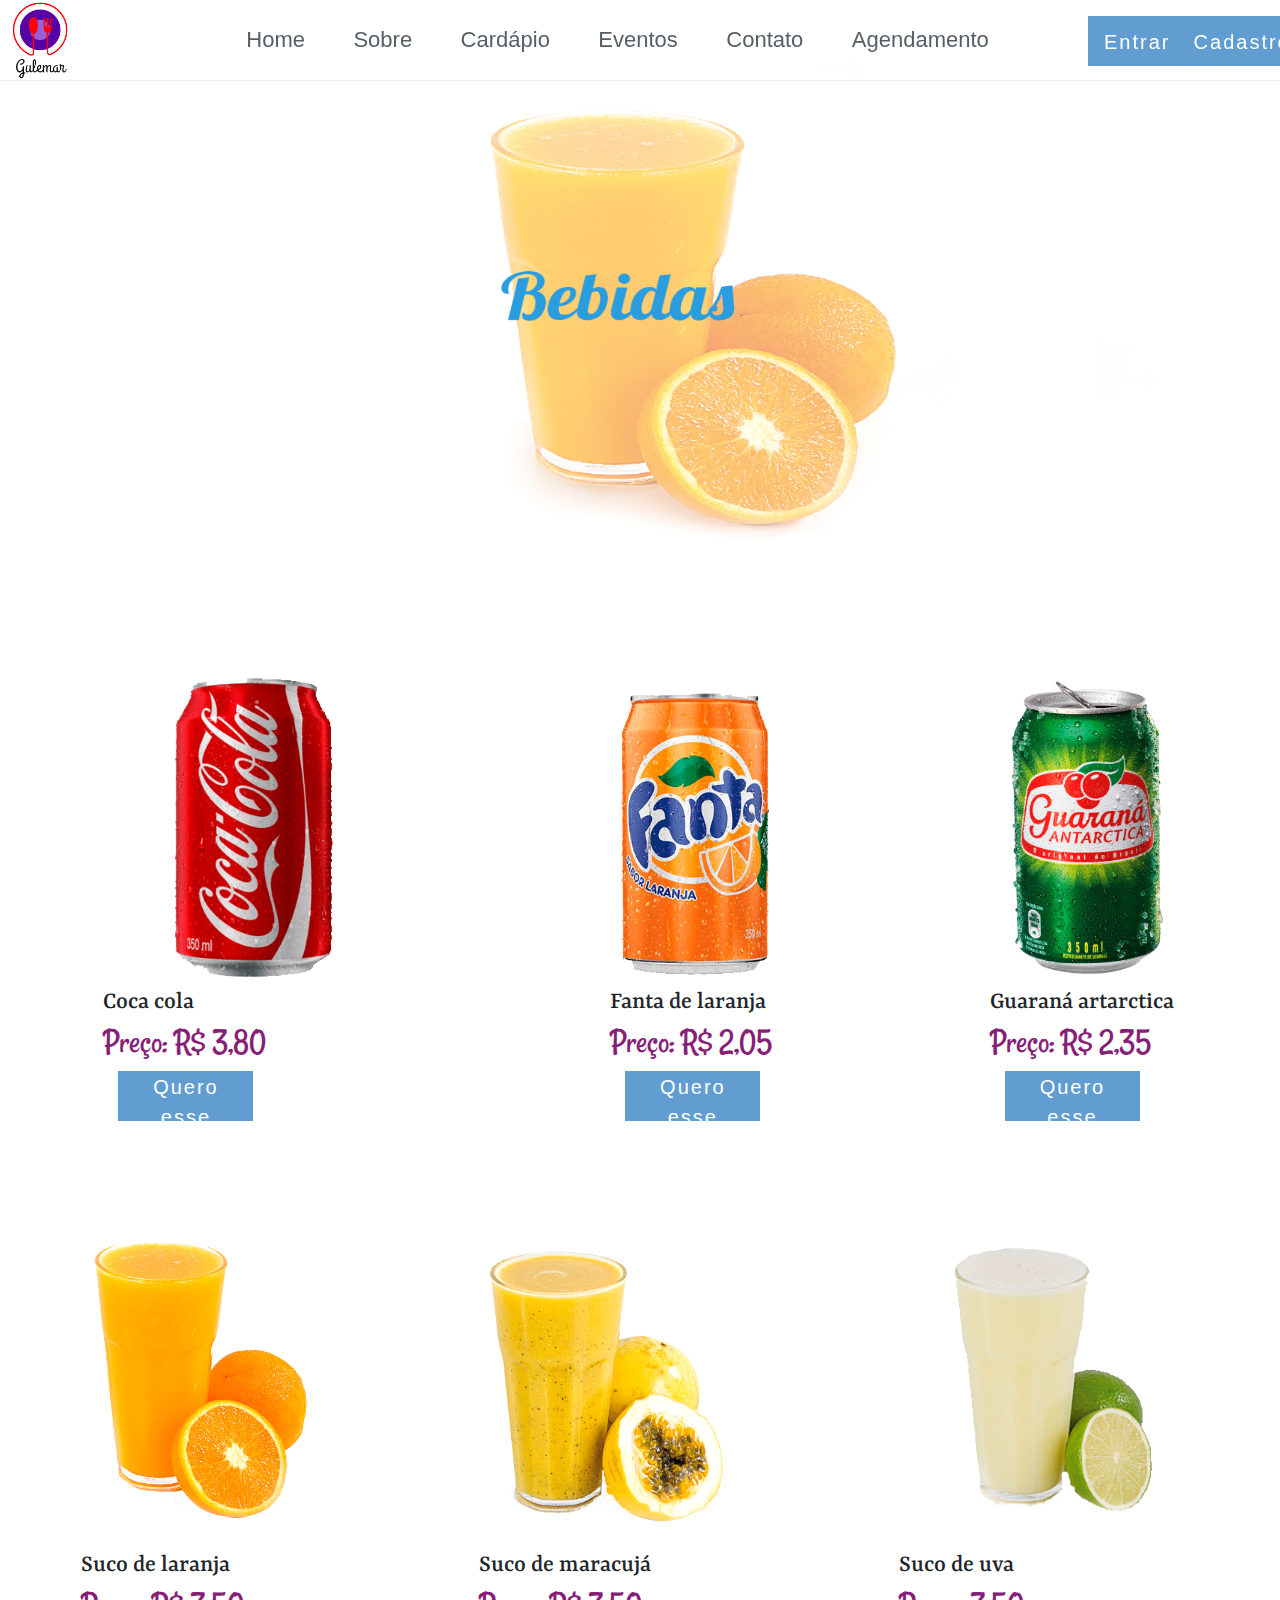
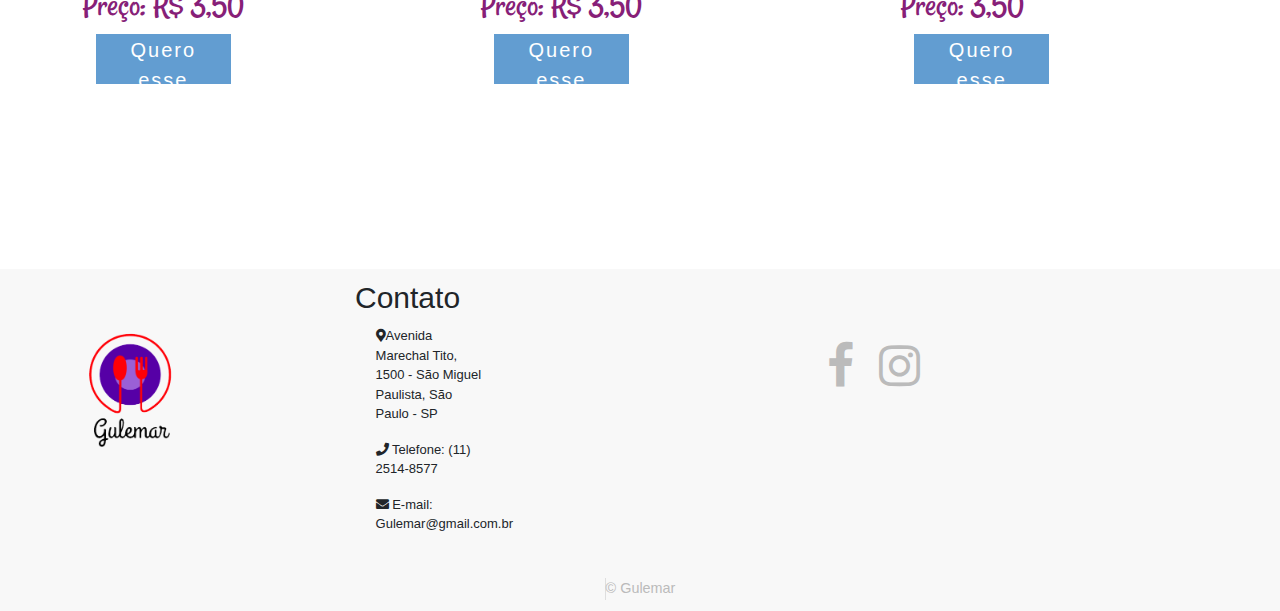
==== cardapio-bebidas.html @ 274d3ce0 "atualizando" ====
<!DOCTYPE html> 

 <html lang="pt-BR">

    <head><!-- Instruções do Doc -->
        
        <title>Gulemar</title> 
        <meta charset="utf-8">
        <meta name="viewport" content="width=device-width, initial-scale=1.0">
        <meta name="keywords" charset="Restaurante,">
        <meta name="description" charset="Gulemar ">
        <meta name="author" charset="Restaurante">
		
		<link href="css/estilo.css" rel="stylesheet" type="text/css">
        <link href="css/style.css" rel="stylesheet" type="text/css">
	
		 <!-- CSS -->
        <link rel="stylesheet" href="https://fonts.googleapis.com/css?family=Open+Sans:300,300i,400,600">
		<link rel="stylesheet" href="https://maxcdn.bootstrapcdn.com/bootstrap/4.0.0/css/bootstrap.min.css" integrity="sha384-Gn5384xqQ1aoWXA+058RXPxPg6fy4IWvTNh0E263XmFcJlSAwiGgFAW/dAiS6JXm" crossorigin="anonymous">
        <link rel="stylesheet" href="https://use.fontawesome.com/releases/v5.0.6/css/all.css">
		
		<link href="css/animate.css" rel="stylesheet" type="text/css">
        <link href="js/Banner.js" rel="stylesheet" type="text/css">
		<link rel="stylesheet" href="https://cdnjs.cloudflare.com/ajax/libs/font-awesome/4.7.0/css/font-awesome.min.css">
		<link href="https://fonts.googleapis.com/css?family=Merienda" rel="stylesheet">
		
		<link rel="stylesheet" href="https://fonts.googleapis.com/css?family=Open+Sans:300,300i,400,600">
		<link rel="stylesheet" href="https://maxcdn.bootstrapcdn.com/bootstrap/4.0.0/css/bootstrap.min.css" integrity="sha384-Gn5384xqQ1aoWXA+058RXPxPg6fy4IWvTNh0E263XmFcJlSAwiGgFAW/dAiS6JXm" crossorigin="anonymous">
        <link rel="stylesheet" href="https://use.fontawesome.com/releases/v5.0.6/css/all.css">
       <link href="https://fonts.googleapis.com/css?family=Arimo" rel="stylesheet">
        <link href="https://fonts.googleapis.com/css?family=Rasa" rel="stylesheet">
        <link href="https://fonts.googleapis.com/css?family=Rancho" rel="stylesheet">
		
	
    </head>
	 
     <body>
        <main class="site">
            
        <hr class="cinza">
            
            <!-- Header -->
			<header id="header" class="skel-layers-fixed">
                        <div class="logo">
                            <img src="img/gulemarsem.png" alt="logo">
                       </div>
				<nav id="nav">
					<ul>
						<li><a href="index.php">Home</a></li>
						<li><a href="index.php #sobre">Sobre</a></li>
						<li><a href="index.php #cardapio">Cardápio</a></li>
						<li><a href="index.php #eventos">Eventos</a></li>
                        <li><a href="index.php #contato">Contato</a></li>
                        <li><a href="index.php #agendamento">Agendamento</a></li>						
					</ul>
				</nav>
                <div class="btnLogin">
                    <button  onclick="document.getElementById('id01').style.display='block'"><a>Entrar</a></button>
                    </div>
                 <div class="btncadastro">
                    <button  onclick="document.getElementById('id10').style.display='block'"><a>Cadastro</a></button>
                     </div>
                
			</header>

             <!-- LOGIN -->
            <div id="id01" class="modal">
  
      <form class="modal-content animate" action="index.php">
          <div class="imgcontainer">
         <span onclick="document.getElementById('id01').style.display='none'" class="close" title="Close Modal">&times;</span>
    </div>

      <div class="container">
        <label for="uname"><b>Nome</b></label>
        <input type="text" placeholder="Seu nome" name="uname" required>

        <label for="psw"><b>Senha</b></label>
        <input type="password" placeholder="Sua senha" name="psw" required>
        
        <button type="submit">Entrar</button>

     </div>

    <div class="container" style="background-color:#f1f1f1">
      <button type="button" onclick="document.getElementById('id01').style.display='none'" class="cancelbtn">Cancela</button>
    </div>
  </form>
</div>
            
             
             <!-- CADASTRO -->
            <div id="id10" class="modal">
  
      <form class="modal-content animate" action="enviar.php">
          <div class="imgcontainer">
         <span onclick="document.getElementById('id10').style.display='none'" class="close" title="Close Modal">&times;</span>
    </div>

      <div class="container">
        <label for="uname"><b>Nome</b></label>
        <input type="text" placeholder="Digite seu nome" name="nome" required>
          
        <label for="uname"><b>Sobrenome</b></label>
        <input type="text" placeholder="Digite seu sobrenome" name="nome" required>
          
        <label for="uname"><b>E-mail</b></label>
        <input type="text" placeholder="Digite seu email" name="nome" required>
          
        <label for="psw"><b>Senha</b></label>
        <input type="password" placeholder="Sua senha" name="psw" required>
        
        <button type="submit">Entrar</button>

     </div>

    <div class="container" style="background-color:#f1f1f1">
      <button type="button" onclick="document.getElementById('id10').style.display='none'" class="cancelbtn">Cancela</button>
    </div>
  </form>
</div>
		     <div class="be">
                <img src="img/cardapio/bebidas/be-banne159r.png" alt="Banner">
             </div>
         
		    <section class="bebidas1">
                <article>
                    <img  class="bbd" src="img/cardapio/bebidas/be-coca-cola.png" alt="coca-cola">
                    <h2>Coca cola</h2>
                    <h4>Preço: R$ 3,80</h4>
                    <button class="btnqresse"><a>Quero esse</a></button>
                </article>

                <article>
                    <img class="bbd" src="img/cardapio/bebidas/be-fanta-de-laranja.png" alt="fanta-de-laranja">
                    <h2>Fanta de laranja</h2>
                    <h4>Preço: R$ 2,05</h4>
                    <button class="btnqresse"><a>Quero esse</a></button>
                </article>

                <article>
                    <img class="bbd" src="img/cardapio/bebidas/be-guarana-artarctica.png" alt="guarana-artarctica">
                    <h2>Guaraná artarctica</h2>
                    <h4>Preço: R$ 2,35</h4>
                    <button class="btnqresse"><a>Quero esse</a></button>                          
                </article>
		 </section> 
         
		<section class="bebidas2">
		    <article>
				<img class="bbd" src="img//cardapio/bebidas/be-suco-de-laranja.png" alt="suco-de-laranja">
				<h2>Suco de laranja</h2>
				<h4>Preço: R$ 3,50</h4>
                <button class="btnqresse"><a>Quero esse</a></button>
			</article>
		 
		 <article>
				<img class="bbd" src="img//cardapio/bebidas/be-suco-de-maracuja.png" alt="suco-de-maracuja">
				<h2>Suco de maracujá</h2>
				<h4>Preço: R$ 3,50</h4>
                <button class="btnqresse"><a>Quero esse</a></button>
			</article>
		 
			<article>
				<img class="bbd" src="img/cardapio/bebidas/be-suco-de-limao.png" alt="suco-de-uva">
				<h2>Suco de uva</h2>
				<h4>Preço:  3,50</h4>
                <button class="btnqresse"><a>Quero esse</a></button>
			</article>
      
		 </section>
    
   		<!-- Footer -->
			<footer id="footer">
				<div class="container">
					<div class="row double">
						<div class="6u">
							<div class="row collapse-at-2">
								<div class="6u">
								   <div class="col-md-4 col-lg-3 footer-about wow fadeInUp">
		        			       <img src="img/gulemarsem.png" style="width: 120px; margin-top: 50px;">		    	 			
	                                </div>
					 			</div>
								<div class="6u">
								     <h3>Contato</h3>
									<ul class="alt">
										<div class="col-md-4 col-lg-4 offset-lg-1 footer-contact wow fadeInDown">
		        		    
		                	<p><i class="fas fa-map-marker-alt"></i>Avenida Marechal Tito, 1500 - São Miguel Paulista, São Paulo - SP</p>
		                	<p><i class="fas fa-phone"></i> Telefone: (11) 2514-8577</p>
		                	<p><i class="fas fa-envelope"></i> E-mail: <a href="mailto:hello@domain.com">Gulemar@gmail.com.br</a></p>
	                        </div>
									</ul>
								</div>
							</div>
						</div>
						<div class="6u">
							<ul class="icons">
								<li><a href="#" class="icon fa-facebook"><span class="label">Facebook</span></a></li>
								<li><a href="#" class="icon fa-instagram"><span class="label">Instagram</span></a></li>
							</ul>
						</div>
					</div>
					<ul class="copyright">
						<li>&copy; Gulemar</li>
					</ul>
				</div>
			</footer>	
   
		 </main>
         
         <script src="js/jquery-3.3.1.min.js"></script>
		 <script src="js/jquery-migrate-3.0.0.min.js"></script>
         <script src="js/moment.min.js"></script>
         <script src="js/fullcalendar.js"></script>
         <script src="js/calendario.js"></script>
         
         <script src="js/wow.min.js"></script>
         <script src="js/retina-1.1.0.min.js"></script>
         <script src="js/scripts.js"></script>
       
         <script src="js/pt-br.js"></script>
		 
		 
        </body>
        </html>
---- css/estilo.css ----
@import url('https://fonts.googleapis.com/css?family=Roboto+Condensed');
@import url('https://fonts.googleapis.com/css?family=Lobster');


body{
    width: 100%;
    max-width: 1900px;
    font-size: 25px;
	overflow-x: hidden;
}

.site{
    width:100%;
    max-width: 1900px;
    margin: 0 auto;
}

/* BANNNER */

.Banner img{
    width: 1950px;
    border-width: 15px;
    max-width: 100%;
    margin-bottom:1px;
    height: 974px;
}

.Banner  h1{
    width: 1950px;
    position: absolute;
    font-size: 80px;
    color: #EE3B3B;
    font-family: 'Merienda', cursive;
    margin-left: 350px;
    margin-top: 410px;
}

/* SOBRE */ 
.bre{
  background-image:url(../img/midasobre.jpg);
  background-size:100% 100%;
  width:100%;
  height:890px;
  margin-top:150px;
  background-attachment: fixed;
}

.logosobre{
    display: flex;
    margin-top: -500px;
    margin-left: 300px;  
}

.logosobre img{
    border-radius:50px;
    margin-top:-288px;
    margin-left: -250px;
    max-width: 700px;
}

.sobre1 h1 {
    position: absolute;
    left: 75%;
    bottom: -650px;
}

.ver{
    margin: 0;
    border: 0px; 
}

.cinza{
    margin: 0;
    border: 0px;
}

.btn{
	display: flex;
	margin-right:15px;
}

.me{
    padding: 1px;
}

.menu{
    display: flex;
    justify-content: center;
	margin: 70px;
    margin-top: 85px;
    font-family: 'Merienda', cursive;
    color: #FF6347;
}

.menu h1{
    font-size: 75px;
}
    
.menu1{
    display: flex;
    justify-content:space-around;
    font-size: 40px;
	margin: 45px;
    margin-top: 100px;
}

.menu1 article a{
	display: flex;
	justify-content:space-around;
	font-size: 25px;
    color: black;
    text-decoration: none; 
    font-family: 'Fjalla One', sans-serif; 
}

.menu2{
    display: flex;
    justify-content:space-around;
    font-size: 50px;
	margin: 40px;
    margin-top: 100px;
}

.menu2 img{
    margin-left: 70px;
}

.menu2 article a{
    display: flex;
	justify-content:space-around;
	font-size: 25px;
    color: black;
    text-decoration: none;
    font-family: 'Fjalla One', sans-serif;
}

.cdp:hover {
   transform: scale(1.1);
}


.cto{
  background-image:url(../img/Porto-e-Norte-de-Portugal.jpg);
  background-size:100% 100%;
  width: 100%;
  height: 910px;
  background-attachment: fixed;
  margin-top: 80px;
}



.icones article{
	display: flex;
	justify-content: flex-end;
}


/* VEGETARIANOS */
.vege img{
	width: 1950px;
    border-width: 15px;
    max-width: 100%;
    margin-top: 22px;
    margin-bottom:1px;
    height:600px;
}
 
.vege p{
    width: 1950px;
    position: absolute;
    font-size: 85px;
    color:#1874CD;
    margin-left: 755px;
    margin-top: 250px;
    font-family: 'Lobster', cursive;
}

.vegetariano1{
    display:flex;
	justify-content:space-around;
    margin-top: 100px;
}

.vegetariano1 img{
    height: 300px;
    border-radius:20px;
}

.vegetariano1 h2{
    font-size: 25px;
    margin-top: 10px;
     font-family: 'Rasa', serif;
}

.vegetariano1 h4{
    font-size: 35px;
    margin-top: 5px;
    color: #871F78;
    font-family: 'Rancho', cursive;
}

.vegetariano2{
    display:flex;
	justify-content:space-around;
    margin-top: 150px;
}

.vegetariano2 img{
    height: 300px;
    border-radius:20px;
}

.vegetariano2 h2{
    font-size: 25px;
    margin-top: 10px;
    font-family: 'Rasa', serif;
}

.vegetariano2 h4{
    font-size: 35px;
    margin-top: 5px;
    color: #871F78;
    font-family: 'Rancho', cursive;
}

.vta:hover {
   transform: scale(1.1);
}

/* VEGANOS */
.gano img{
	width: 1950px;
    border-width: 15px;
    max-width: 100%;
    margin-top: 22px;
    margin-bottom:1px;
    height:600px;
}
 
.gano p{
    width: 1950px;
    position: absolute;
    font-size: 85px;
    color:#1874CD;
    margin-left: 755px;
    margin-top: 250px;
    font-family: 'Lobster', cursive;
}

.vegano1{
    display:flex;
	justify-content:space-around;
    margin-top: 100px;
}

.vegano1 img{
    height: 300px;
    width: 500px;
    border-radius:20px;
}

.vegano1 h2{
    font-size: 25px;
    margin-top: 10px;
    font-family: 'Rasa', serif;
}

.vegano1 h4{
    font-size: 35px;
    margin-top: 5px;
    color: #871F78;
    font-family: 'Rancho', cursive;
}

.vegano2{
    display:flex;
	justify-content:space-around;
    margin-top: 150px;
}

.vegano2 img{
    height: 300px;
    border-radius:20px;
}

.vegano2 h2{
    font-size: 25px;
    margin-top: 10px;
}

.vegano2 h4{
    font-size: 35px;
    margin-top: 5px;
    color: #871F78;
    font-family: 'Rancho', cursive;
}

.vga:hover {
   transform: scale(1.1);
}

/* LANCHES */
.lan img{
    width: 1950px;
    border-width: 15px;
    max-width: 100%;
    margin-top: 22px;
    margin-bottom:1px;
    height:600px;
}

.lan p{
    width: 1950px;
    position: absolute;
    font-size: 85px;
    color:#1874CD;
    margin-left: 785px;
    margin-top: 250px;
    font-family: 'Lobster', cursive;
}

.lanches1{
    display:flex;
	justify-content:space-around;
    margin-top: 100px;
}

.lanches1 img{
    height: 300px;
    width: 500px;
    border-radius:20px;
    margin-top: 50px;
}

.lanches1 h2{
    font-size: 25px;
    margin-top: 10px;
    font-family: 'Rasa', serif;
}

.lanches1 h4{
    font-size: 35px;
    margin-top: 5px;
    color: #871F78;
    font-family: 'Rancho', cursive;
}

.lanches2{
    display:flex;
	justify-content:space-around;
    margin-top: 100px;
}

.lanches2 img{
    height: 300px;
    width: 500px;
    border-radius:20px;
}

.lanches2 h2{
    font-size: 25px;
    margin-top: 10px;
    font-family: 'Rasa', serif;
}

.lanches2 h4{
    font-size: 35px;
    margin-top: 5px;
    color: #871F78;
    font-family: 'Rancho', cursive;
}

.lacs:hover {
   transform: scale(1.1);
}

/* SOBREMESAS */
.mesa img{
    width: 1950px;
    border-width: 15px;
    max-width: 100%;
    height: 755px;
    margin-bottom:1px;
}

.mesa p{
    width: 1950px;
    position: absolute;
    font-size: 85px;
    color:#1874CD;
    margin-left: 655px;
    margin-top: 270px;
    font-family: 'Lobster', cursive;
}

.sobremesa1{
    display:flex;
	justify-content:space-around;
    margin-top: 70px;
}

.sobremesa1 img{
    height: 300px;
    width: 500px;
    border-radius:20px;
}

.sobremesa1 h2{
    font-size: 25px;
    margin-top: 10px;
    font-family: 'Rasa', serif;
}

.sobremesa1 h4{
    font-size: 35px;
    margin-top: 5px;
    color: #871F78;
    font-family: 'Rancho', cursive;
}

.sobremesa2{
    display:flex;
	justify-content:space-around;
    margin-top: 80px;
}

.sobremesa2 img{
    height: 300px;
    width: 500px;
    border-radius:20px;
}

.sobremesa2 h2{
    font-size: 25px;
    margin-top: 10px;
    font-family: 'Rasa', serif;
}

.sobremesa2 h4{
    font-size: 35px;
    margin-top: 5px;
    color: #871F78;
    font-family: 'Rancho', cursive;
}

.sbs:hover {
   transform: scale(1.1);
}

/* BEBIDAS */
.be img{
    width: 1950px;
    border-width: 15px;
    max-width: 100%;
    margin-top: 22px;
    margin-bottom:1px;
    height:600px;
}


.bebidas1{
    display:flex;
	justify-content:space-around;
    margin-top: 55px;
}

.bebidas1 img{
    height: 300px;
    border-radius:20px;
}

.bebidas1 h2{
    font-size: 25px;
    margin-top: 10px;
    font-family: 'Rasa', serif;
}

.bebidas1 h4{
    font-size: 35px;
    margin-top: -5px;
    color: #871F78;
    font-family: 'Rancho', cursive;
}

.bebidas2{
    display:flex;
	justify-content:space-around;
    margin-top: 100px;
}

.bebidas2 img{
    height: 300px;
    border-radius:20px;
}

.bebidas2 h2{
    font-size: 25px;
    margin-top: 20px;
    font-family: 'Rasa', serif;
}

.bebidas2 h4{
    font-size: 35px;
    margin-top: -5px;
    color: #871F78;
    font-family: 'Rancho', cursive;
}

.bbd:hover {
   transform: scale(1.1);
}

/* FITNESS */
.fit img{
    width: 1950px;
    border-width: 15px;
    max-width: 100%;
    margin-top: 22px;
    margin-bottom:1px;
    height:600px;
}

.fit p{
    width: 1950px;
    position: absolute;
    font-size: 85px;
    color:#1874CD;
    margin-left: 755px;
    margin-top: 250px;
    font-family: 'Lobster', cursive;
}

.fitness1{
    display:flex;
	justify-content:space-around;
    margin-top: 100px;
}

.fitness1 img{
    height: 300px;
    width: 500px;
    border-radius:20px;
}

.fitness1 h2{
   font-size: 25px;
   margin-top: 10px; 
   font-family: 'Rasa', serif;
}

.fitness1 h4{
    font-size: 35px;
    margin-top: -5px;
    color: #871F78;
    font-family: 'Rancho', cursive;
}

.fitness2{
    display:flex;
	justify-content:space-around;
    margin-top: 150px;
}

.fitness2 img{
    height: 300px;
    width: 500px;    
    border-radius:20px;
}

.fitness2 h2{
    font-size: 25px;
    margin-top: 10px;
    font-family: 'Rasa', serif;
}

.fitness2 h4{
    font-size: 35px;
    margin-top: 5px;
    color: #871F78;
    font-family: 'Rancho', cursive;
}

.fits:hover {
   transform: scale(1.1);
}

.Senha{
   display: flex;
   justify-content:flex-start;
   font-size: 25px; 
}

.paraasenha{
   width: 650px;
   height: 50px;
   font-size: 50px;
   margin: 35px;
}

.Email{
   display: flex;
   justify-content:flex-start;
   font-size: 25px; 
}

.paraoemail{
   width: 650px;
   height: 50px;
   font-size: 50px;
   margin: 35px;
}

.Telefone{
   display: flex;
   justify-content:flex-start;
   font-size: 25px; 
}

.paraotelefone{
   width: 650px;
   height: 50px;
   font-size: 50px;
   margin: 35px;
}

.Cep{
   display: flex;
   justify-content:flex-start;
   font-size: 25px;
}

.paraocep{
   width: 650px;
   height: 50px;
   font-size: 50px;
   margin: 35px;
}

.Menuscardapio{
	display: flex;
	justify-content: center;
	font-size: 150px;
	margin: -15px;
}

.msp img{
    width: 1950px;
    border-width: 15px;
    max-width: 100%;
    margin-top: 22px;
    margin-bottom:1px;
    height:600px;
}

.msp p{
    width: 1950px;
    position: absolute;
    font-size: 70px;
    color:#1874CD;
    margin-left: 655px;
    margin-top: 250px;
    font-family: 'Lobster', cursive;
}

.Massas{
    display: flex;
    justify-content: center;
    margin-top: 20px;
}

.Massas h3 {
    font-size: 70px;
}

.cardapio1{
	display:flex;
	justify-content:space-around;
	font-size: 25px; 
    margin-top: 50px;
}

.cardapio1 img{
    height: 150px;
    border-radius:20px;
}

.cardapio1 h2{
    font-size: 25px;
    margin-top: 10px;
    font-family: 'Rasa', serif;
}

.cardapio1 h4{
    font-size: 25px;
    margin-top: 5px;
    color: #871F78;
    font-family: 'Rancho', cursive;
}

.Carnes{
    display: flex;
    justify-content: center;
}

.Carnes h1{
    font-size: 70px;
    margin-top: 50px;
}

.Carnedeboi{
    margin-left: 10px;
    margin-top: 34px;
}

.Carnedeboi h1{
    font-size: 30px;
}

.carnedeboi1{
    display:flex;
	justify-content:space-around;
    margin-top: 25px;
}

.carnedeboi1 img{
    height: 150px;
    border-radius:20px;
}

.carnedeboi1 h2{
    font-size: 25px;
    margin-top: 10px;
    font-family: 'Rasa', serif;
}

.carnedeboi1 h4{
    font-size: 25px;
    margin-top: 5px;
    color: #871F78;
    font-family: 'Rancho', cursive;
}

.Carnedecabrito{
    margin-left: 10px;
    margin-top: 50px;
}

.Carnedecabrito h1{
    font-size: 30px;
}

.carnedecabrito1{
    display:flex;
	justify-content:space-around;
	margin-top: 15px;
}

.carnedecabrito1 img{
    height: 150px;
    border-radius:20px;
}

.carnedecabrito1 h2{
    font-size: 20px;
    margin-top: -2px;
    margin-left: 10px;
    font-family: 'Rasa', serif;
}

.carnedecabrito1 h4{
    font-size: 25px;
    margin-top: 5px;
    color: #871F78;
    font-family: 'Rancho', cursive;
}

.Carnedeporco{
	margin-left: 10px;
    margin-top: 50px;
}

.Carnedeporco h1{
    font-size: 30px;
}

.carnedeporco1{
    display:flex;
	justify-content:space-around;
	font-size: 25px;
    margin-top: 20px;
}

.carnedeporco1 img{
     height: 140px;
     border-radius:20px;
}

.carnedeporco1 h2{
    font-size: 25px;
    margin-top: 10px;
    font-family: 'Rasa', serif;
}

.carnedeporco1 h4{
    font-size: 25px;
    margin-top: 5px;
    color: #871F78;
    font-family: 'Rancho', cursive;
}

.Carnedefrango{
    display:flex;
	justify-content:flex-start;
	font-size: 25px;
    margin-top: 50px;
}

.carnedefrango1{
    display:flex;
	justify-content:space-around;
	font-size: 25px;
}

.carnedefrango1 img{
     height: 150px;
     border-radius:20px;
}

.carnedefrango1 h2{
    font-size: 25px;
    margin-top: 10px;
    font-family: 'Rasa', serif;
}

.carnedefrango1 h4{
    font-size: 25px;
    margin-top: 5px;
    color: #871F78;
    font-family: 'Rancho', cursive;
}

.Salada h3{
    display:flex;
	justify-content:center;
    font-size: 70px;
    margin-top: 50px;
}

.salada1{
    display:flex;
	justify-content:space-around;
    margin-top: 50px;
}

.salada1 img{
    height: 150px;
    border-radius:20px;
}

.salada1 h2{
    font-size: 25px;
    margin-top: 10px;
    font-family: 'Rasa', serif;
}

.salada1 h4{
    font-size: 25px;
    margin-top: 5px;
    color: #871F78;
    font-family: 'Rancho', cursive;
}

.Tempero{
    display:flex;
	justify-content:flex-start;
	font-size: 27px; 
    margin-top: 40px;
}

.tempero1{
    display:flex;
	justify-content:space-around;
}

.tempero1 img{
    height: 150px;
    border-radius:20px;
}

.tempero1 h2{
    font-size: 25px;
    margin-top: 10px;
    font-family: 'Rasa', serif;
}

.tempero1 h4{
    font-size: 25px;
    margin-top: 5px;
    color: #871F78;
    font-family: 'Rancho', cursive;
}

.botao123{
	display:flex;
	justify-content: flex-end;
	margin-top: 10px;
}

/* Contato */
.cto{
   padding: 100px;    
}

.contato{
    padding-right: 70%;
    margin-top: -10px;
    margin-left: 10px
}

.contato h1{
    font-size: 40px;
    margin-left: 5px;
}

.contato h6{
   font-size: 15px;
   margin-top: 5px;
}

.contato h2{
   font-size: 20px;
   margin-top: 10px;
}

.tbl{
    width: 60%;
    padding: 3px;
    margin-bottom: 5%;
    margin-top: -5px;
    border-radius: 5px; 
}

.btn{
     border: thin solid #333;
     border-radius: 5px;
     margin-bottom: 5%;
     margin-top: 100px;
     margin-left: -100px;
}

.mapa{
    margin-left: 800px;
    margin-top: -45%; 
}

.nome h1{
    font-size: 20px;
    margin-top: -45px;
    margin-left: 95px;
}

.nome input{
    margin-right: 25px;
}

.sobre input{
    margin-right: 45px;
}

.sobrenome h1{
    font-size: 20px;
    margin-top: -25px;
    margin-left: 95px;
}

.telefone h1{
    font-size: 20px;
    margin-top: -20px;
    margin-left: 95px;
}

.email h1{
    font-size: 20px;
    margin-top: -35px;
    margin-left: 95px;
}

.mensagem h1{
    font-size: 20px;
    margin-top: -35px;
    margin-left: 95px;
}

/* CALENDARIO */
.agt{
  padding: 10px;    
}

.agendamento{
    margin-top: 100px; 
    font-family: 'Merienda', cursive;
}

#calendar{
	margin-top: 100px;
    width: 70%;
    margin-left: 350px;
}

.fc-head{
	background: #00BFFF;
	font-size: 1em;
}

.fc-body{
	background: #87CEFA;
	font-size: 1em;
}

.fc-center{
	font-size: 2.5em;
	text-transform: uppercase;
}

.fc-right{
	font-size:1.2em;
}

.fc-button-group{
	font-size:1em;
}

.fc-table{
	width: 80%;
}

/* Icon */

	.icon {
		text-decoration: none;
		border-bottom: none;
		position: relative;
}

		.icon:before {
			-moz-osx-font-smoothing: grayscale;
			-webkit-font-smoothing: antialiased;
			font-family: FontAwesome;
			font-style: normal;
			font-weight: normal;
			text-transform: none !important;
		}

.icon  .label {
			display: none;
}

.icon.major {
			display: inline-block;
			margin: 0 0 1.25em 0;
			color: #ffffff;
			background: #629DD1;
			width: 3em;
			height: 3em;
			font-size: 2em;
			text-align: center;
			line-height: 3em;
			border-radius: 100%;
			box-shadow: 0 0 0 10px #fff, 0 0 0 11px rgba(144, 144, 144, 0.25);
		}





@media not all and (max-width:480px){
    .abrir-menu,
    .fechar-menu{
        display: none;
    }
}

@media (max-width:768px){
    #header{
        flex-direction: column;
    } 
    #header nav{ 
        width: 100%;
    }
    #menu-fixo{
        height: 180px;
    }

    #header nav ul li:hover > ul{
        display: block;
        margin-top: 2px;
    }
     
    #banner{
        width: 100%;
    }
    
    #banner h1{
        width: 100%;
    }
}
---- css/style.css ----
/* Header */

#skel-layers-wrapper {
		padding-top: 3em;
}

#header {
		background: rgba(255, 255, 255, 0.5);
		color: #555f66;
		cursor: default;
		height: 5em;
		left: 0;
		line-height: 5em;
		position: fixed;
		top: 0;
		width: 100%;
		z-index: 10000;
		box-shadow: 0 0 0.1em 0 rgba(0, 0, 0, 0.25);
}

#header nav {
			height: inherit;
			line-height: inherit;
			position: absolute;
			right: 3.2em;
			top: 0;
			vertical-align: middle;
}

#header nav  ul {
				list-style: none;
				margin-right: 240px;
           
}

#header nav  ul  li {
					border-radius: 6px;
					display: inline-block;
					margin-left: 2em;
					padding-left: 0;
                    font-size: 22px;
}

#header nav  ul  li a {
						-moz-transition: color 0.2s ease-in-out;
						-webkit-transition: color 0.2s ease-in-out;
						-o-transition: color 0.2s ease-in-out;
						-ms-transition: color 0.2s ease-in-out;
						transition: color 0.2s ease-in-out;
						color: #555f66;
						display: inline-block;
						text-decoration: none;
}

#header nav  ul  li a:hover {
							color: #629DD1;
}

#header nav  ul  li:first-child {
						margin-left: 0;
}

#header .container {
			position: relative;
}

#header .container h1 {
				left: 0;
}

#header .container nav {
				right: 0;
}

.logo img{
     max-width: 80px;
}

/* Footer */

	#footer {
		background: #f8f8f8;
		padding: 0 6em 0;
        margin-top: 175px;
	}

#footer h3{
    margin-left: 150px;
    font-size: 30px;
}
		#footer a {
			color: inherit;
}

       #footer p {
          margin-top: 10px;  
          font-size: 13px;
}

		#footer .copyright {
			color: #bbb;
			font-size: 0.9em;
			margin: 2em 0 0 0;
			padding: 0;
			text-align: center;
		}

			#footer .copyright li {
				border-left: solid 1px rgba(144, 144, 144, 0.25);
				display: inline-block;
    
			}

		#footer .icons a {
			color: #bbb;
		}

   #footer {
		padding: 1px;
}

/* Icon */

	.icon {
		text-decoration: none;
		border-bottom: none;
		position: relative;
	}

		.icon:before {
			-moz-osx-font-smoothing: grayscale;
			-webkit-font-smoothing: antialiased;
			font-family: FontAwesome;
			font-style: normal;
			font-weight: normal;
			text-transform: none !important;
		}

		.icon  .label {
			display: none;
		}

		.icon.major {
			display: inline-block;
			margin: 0 0 1.25em 0;
			color: #ffffff;
			background: #629DD1;
			width: 3em;
			height: 3em;
			font-size: 2em;
			text-align: center;
			line-height: 3em;
			border-radius: 100%;
			box-shadow: 0 0 0 10px #fff, 0 0 0 11px rgba(144, 144, 144, 0.25);
}

/* List */

ul {
		margin:  0 5em 0;
}

		ul.icons {
            padding-left: 0;
            margin-left: 10px;
            margin-top: 50px
		}

			ul.icons li {
				display: inline-block;
				padding: 0 1.25em 0 0;
			}

				ul.icons li:last-child {
					padding-right: 0;
				}

				ul.icons li :before {
					font-size: 3em;
				}

#header nav  ul  li .button {
						line-height: 2.25em;
						margin-bottom: 0;
						padding: 0 1em;
						position: relative;
						top: -0.075em;
						vertical-align: middle;
}


.button {
    -webkit-transition-duration: 0.4s; 
    transition-duration: 0.4s;
}

.button:hover {
    color: white;
    opacity:.5;
}

/* Butoes */
.Monte button{
    margin-left:780px; 
    border-radius:70px;
    background: #629DD1;  
    display:block;
    width:400px;  
    height: 80px;
    box-shadow: 0 10px 8px 0 rgba(0,0,0,0.2), 0 6px 20px 0 rgba(0,0,0,0.19);
    padding-top: -10px;
    margin-top: 60px;
}

.Monte button a{
      font-size: 45px;
      color:#F0F8FF;
      text-decoration: none;
}

input[type=text], input[type=password] {
    width: 100%;
    padding: 10px 20px;
    margin: 8px 0;
    display: inline-block;
    box-sizing: border-box;
}

button {
    background-color: #629DD1;
    color: #ffffff !important; 
    border-radius: 10px;
    border: 0;
    cursor: pointer;
    font-weight: 300;
    text-transform: uppercase;
    letter-spacing: 0.125em;
    font-size: 0.9em;
    width: 100px;
    height: 50px;
}

.btnLogin button{
    position: relative;
    display: flex;
    margin-top: -65px;
    float: left;
    margin-left: 85%;
    width: 100px;
    height: 50px;
}

.btnLogin button a{
   font-size: 20px;
   margin-top: -15px;
   margin-left: 10px;
}

.btncadastro button{
    position: relative;
    display: flex;
    margin-top: -65px;
    float: left;
    margin-left: 92%;
    width: 125px;
    height: 50px;
}

.btncadastro button a{
   font-size: 20px;
   margin-top: -15px;
   margin-left: 10px;
}

.btnqresse{
  margin-left: 15px;
  width: 135px;
}

.btnqresse a{
  font-size: 20px;    
}

button:hover {
    opacity: 0.8;
}

.cancelbtn {
    width: auto;
    padding: 10px 18px;
    margin-left: 80%;
    background-color: #f44336;
}

.container {
    padding: 10px;
}

span.psw {
    float: right;
    padding-top: 16px;
}

.modal {
    display: none; 
    position: fixed; 
    z-index: 1; 
    left: 0;
    top: 0;
    width: 35%;
    height: 100%; 
    overflow: auto; 
    padding-top: 250px;
    margin-left: 600px;
}

.modal-content {
    background-color: #fefefe;
    margin: 5% auto 15% auto; 
}

.close {
    position: absolute;
    right: 25px;
    top: 0;
    color: #000;
    font-size: 35px;
    font-weight: bold;
}

.close:hover,
.close:focus {
    color: red;
    cursor: pointer;
}

.animate {
    -webkit-animation: animatezoom 0.6s;
    animation: animatezoom 0.6s
}

@-webkit-keyframes animatezoom {
    from {-webkit-transform: scale(0)} 
    to {-webkit-transform: scale(1)}
}
    
@keyframes animatezoom {
    from {transform: scale(0)} 
    to {transform: scale(1)}
}

@media screen and (max-width: 300px) {
    span.psw {
       display: block;
       float: none;
    }
    .cancelbtn {
       width: 100%;
    }
}
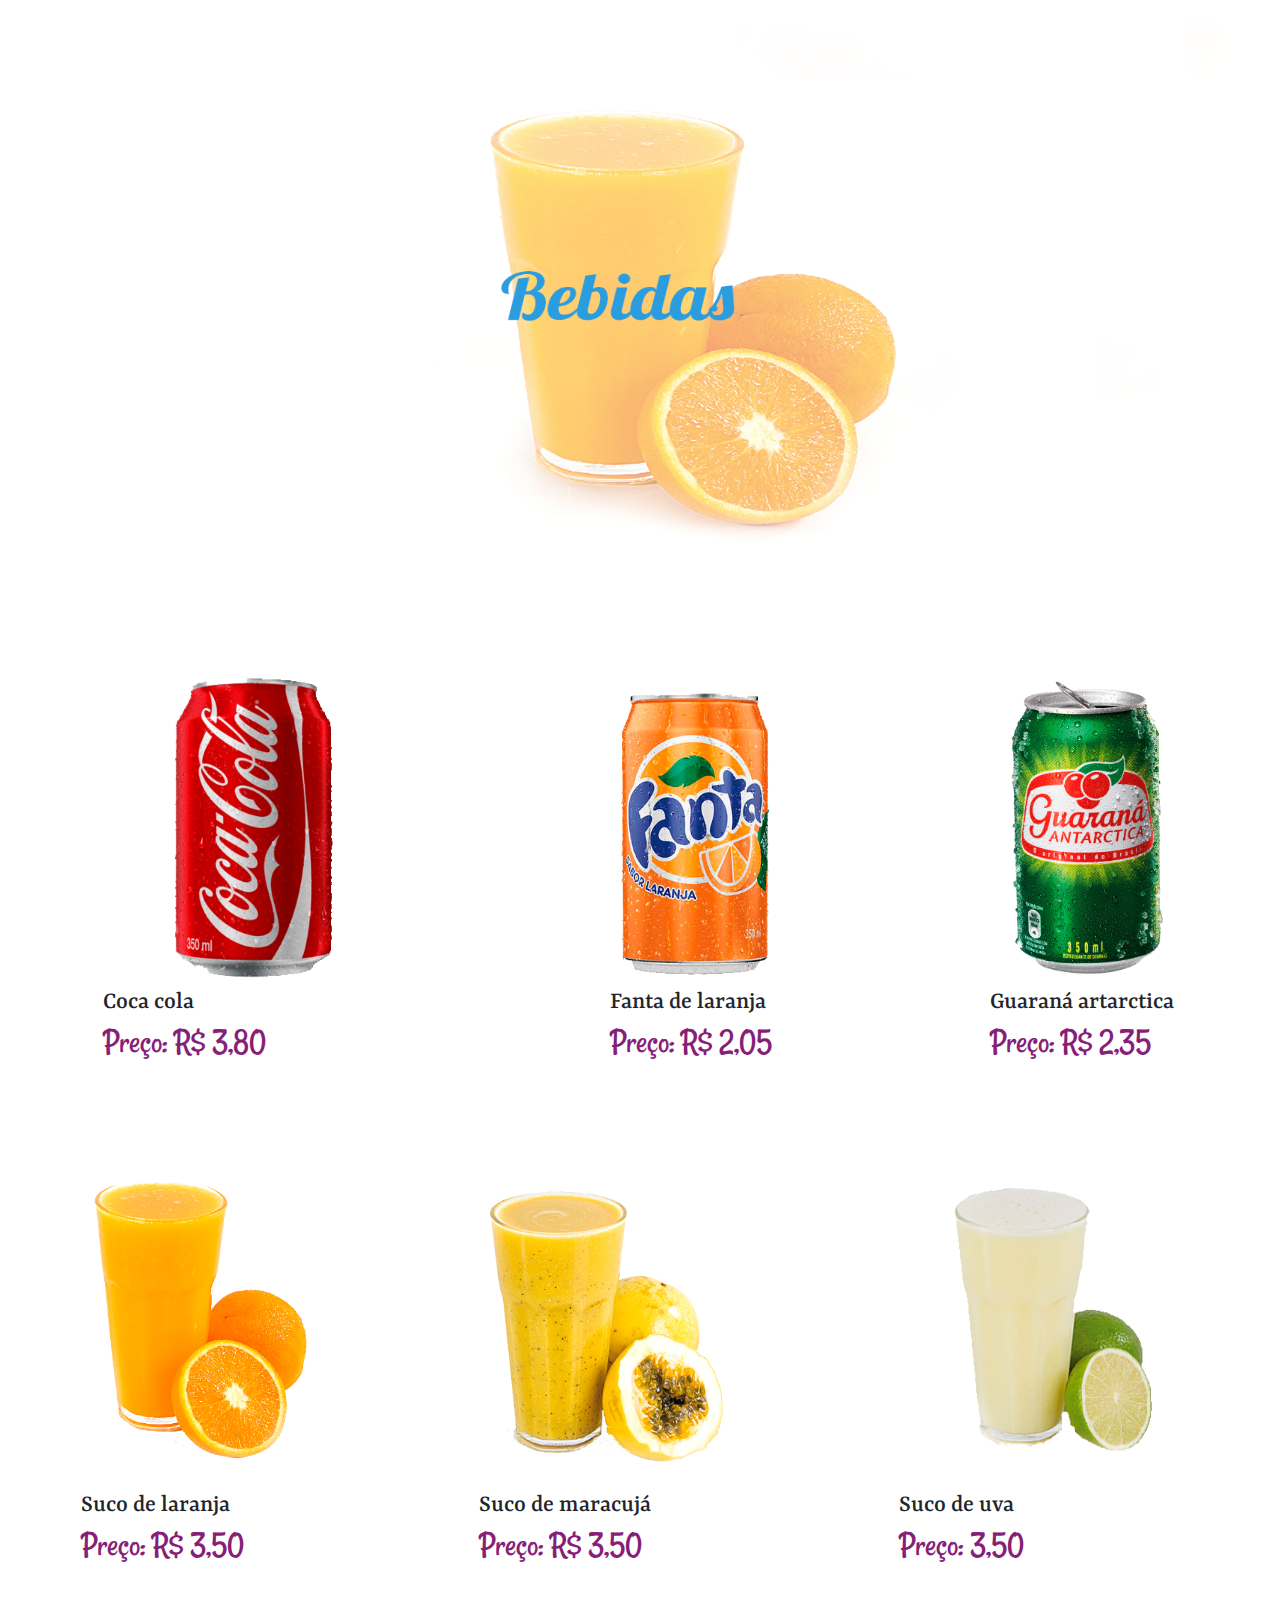
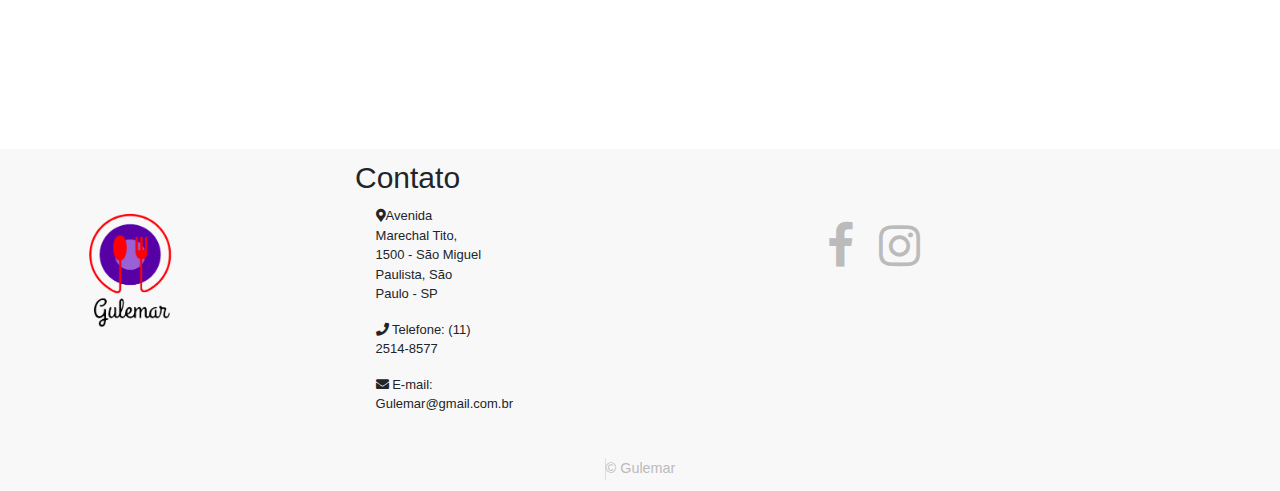
==== commit efe89162: "arrumando css" ====
--- a/cardapio-bebidas.html
+++ b/cardapio-bebidas.html
@@ -2,7 +2,7 @@
 
  <html lang="pt-BR">
 
-    <head><!-- Instruções do Doc -->
+    <head>
         
         <title>Gulemar</title> 
         <meta charset="utf-8">
@@ -35,89 +35,7 @@
     </head>
 	 
      <body>
-        <main class="site">
-            
-        <hr class="cinza">
-            
-            <!-- Header -->
-			<header id="header" class="skel-layers-fixed">
-                        <div class="logo">
-                            <img src="img/gulemarsem.png" alt="logo">
-                       </div>
-				<nav id="nav">
-					<ul>
-						<li><a href="index.php">Home</a></li>
-						<li><a href="index.php #sobre">Sobre</a></li>
-						<li><a href="index.php #cardapio">Cardápio</a></li>
-						<li><a href="index.php #eventos">Eventos</a></li>
-                        <li><a href="index.php #contato">Contato</a></li>
-                        <li><a href="index.php #agendamento">Agendamento</a></li>						
-					</ul>
-				</nav>
-                <div class="btnLogin">
-                    <button  onclick="document.getElementById('id01').style.display='block'"><a>Entrar</a></button>
-                    </div>
-                 <div class="btncadastro">
-                    <button  onclick="document.getElementById('id10').style.display='block'"><a>Cadastro</a></button>
-                     </div>
-                
-			</header>
-
-             <!-- LOGIN -->
-            <div id="id01" class="modal">
-  
-      <form class="modal-content animate" action="index.php">
-          <div class="imgcontainer">
-         <span onclick="document.getElementById('id01').style.display='none'" class="close" title="Close Modal">&times;</span>
-    </div>
-
-      <div class="container">
-        <label for="uname"><b>Nome</b></label>
-        <input type="text" placeholder="Seu nome" name="uname" required>
-
-        <label for="psw"><b>Senha</b></label>
-        <input type="password" placeholder="Sua senha" name="psw" required>
-        
-        <button type="submit">Entrar</button>
-
-     </div>
-
-    <div class="container" style="background-color:#f1f1f1">
-      <button type="button" onclick="document.getElementById('id01').style.display='none'" class="cancelbtn">Cancela</button>
-    </div>
-  </form>
-</div>
-            
-             
-             <!-- CADASTRO -->
-            <div id="id10" class="modal">
-  
-      <form class="modal-content animate" action="enviar.php">
-          <div class="imgcontainer">
-         <span onclick="document.getElementById('id10').style.display='none'" class="close" title="Close Modal">&times;</span>
-    </div>
-
-      <div class="container">
-        <label for="uname"><b>Nome</b></label>
-        <input type="text" placeholder="Digite seu nome" name="nome" required>
-          
-        <label for="uname"><b>Sobrenome</b></label>
-        <input type="text" placeholder="Digite seu sobrenome" name="nome" required>
-          
-        <label for="uname"><b>E-mail</b></label>
-        <input type="text" placeholder="Digite seu email" name="nome" required>
-          
-        <label for="psw"><b>Senha</b></label>
-        <input type="password" placeholder="Sua senha" name="psw" required>
-        
-        <button type="submit">Entrar</button>
-
-     </div>
-
-    <div class="container" style="background-color:#f1f1f1">
-      <button type="button" onclick="document.getElementById('id10').style.display='none'" class="cancelbtn">Cancela</button>
-    </div>
-  </form>
+    
 </div>
 		     <div class="be">
                 <img src="img/cardapio/bebidas/be-banne159r.png" alt="Banner">
@@ -128,21 +46,18 @@
                     <img  class="bbd" src="img/cardapio/bebidas/be-coca-cola.png" alt="coca-cola">
                     <h2>Coca cola</h2>
                     <h4>Preço: R$ 3,80</h4>
-                    <button class="btnqresse"><a>Quero esse</a></button>
                 </article>
 
                 <article>
                     <img class="bbd" src="img/cardapio/bebidas/be-fanta-de-laranja.png" alt="fanta-de-laranja">
                     <h2>Fanta de laranja</h2>
                     <h4>Preço: R$ 2,05</h4>
-                    <button class="btnqresse"><a>Quero esse</a></button>
                 </article>
 
                 <article>
                     <img class="bbd" src="img/cardapio/bebidas/be-guarana-artarctica.png" alt="guarana-artarctica">
                     <h2>Guaraná artarctica</h2>
                     <h4>Preço: R$ 2,35</h4>
-                    <button class="btnqresse"><a>Quero esse</a></button>                          
                 </article>
 		 </section> 
          
@@ -151,21 +66,18 @@
 				<img class="bbd" src="img//cardapio/bebidas/be-suco-de-laranja.png" alt="suco-de-laranja">
 				<h2>Suco de laranja</h2>
 				<h4>Preço: R$ 3,50</h4>
-                <button class="btnqresse"><a>Quero esse</a></button>
 			</article>
 		 
 		 <article>
 				<img class="bbd" src="img//cardapio/bebidas/be-suco-de-maracuja.png" alt="suco-de-maracuja">
 				<h2>Suco de maracujá</h2>
 				<h4>Preço: R$ 3,50</h4>
-                <button class="btnqresse"><a>Quero esse</a></button>
 			</article>
 		 
 			<article>
 				<img class="bbd" src="img/cardapio/bebidas/be-suco-de-limao.png" alt="suco-de-uva">
 				<h2>Suco de uva</h2>
 				<h4>Preço:  3,50</h4>
-                <button class="btnqresse"><a>Quero esse</a></button>
 			</article>
       
 		 </section>
@@ -208,19 +120,5 @@
 			</footer>	
    
 		 </main>
-         
-         <script src="js/jquery-3.3.1.min.js"></script>
-		 <script src="js/jquery-migrate-3.0.0.min.js"></script>
-         <script src="js/moment.min.js"></script>
-         <script src="js/fullcalendar.js"></script>
-         <script src="js/calendario.js"></script>
-         
-         <script src="js/wow.min.js"></script>
-         <script src="js/retina-1.1.0.min.js"></script>
-         <script src="js/scripts.js"></script>
-       
-         <script src="js/pt-br.js"></script>
-		 
-		 
         </body>
         </html>--- a/css/estilo.css
+++ b/css/estilo.css
@@ -156,77 +156,6 @@
 }
 
 
-/* VEGETARIANOS */
-.vege img{
-	width: 1950px;
-    border-width: 15px;
-    max-width: 100%;
-    margin-top: 22px;
-    margin-bottom:1px;
-    height:600px;
-}
- 
-.vege p{
-    width: 1950px;
-    position: absolute;
-    font-size: 85px;
-    color:#1874CD;
-    margin-left: 755px;
-    margin-top: 250px;
-    font-family: 'Lobster', cursive;
-}
-
-.vegetariano1{
-    display:flex;
-	justify-content:space-around;
-    margin-top: 100px;
-}
-
-.vegetariano1 img{
-    height: 300px;
-    border-radius:20px;
-}
-
-.vegetariano1 h2{
-    font-size: 25px;
-    margin-top: 10px;
-     font-family: 'Rasa', serif;
-}
-
-.vegetariano1 h4{
-    font-size: 35px;
-    margin-top: 5px;
-    color: #871F78;
-    font-family: 'Rancho', cursive;
-}
-
-.vegetariano2{
-    display:flex;
-	justify-content:space-around;
-    margin-top: 150px;
-}
-
-.vegetariano2 img{
-    height: 300px;
-    border-radius:20px;
-}
-
-.vegetariano2 h2{
-    font-size: 25px;
-    margin-top: 10px;
-    font-family: 'Rasa', serif;
-}
-
-.vegetariano2 h4{
-    font-size: 35px;
-    margin-top: 5px;
-    color: #871F78;
-    font-family: 'Rancho', cursive;
-}
-
-.vta:hover {
-   transform: scale(1.1);
-}
 
 /* VEGANOS */
 .gano img{
@@ -297,154 +226,6 @@
 }
 
 .vga:hover {
-   transform: scale(1.1);
-}
-
-/* LANCHES */
-.lan img{
-    width: 1950px;
-    border-width: 15px;
-    max-width: 100%;
-    margin-top: 22px;
-    margin-bottom:1px;
-    height:600px;
-}
-
-.lan p{
-    width: 1950px;
-    position: absolute;
-    font-size: 85px;
-    color:#1874CD;
-    margin-left: 785px;
-    margin-top: 250px;
-    font-family: 'Lobster', cursive;
-}
-
-.lanches1{
-    display:flex;
-	justify-content:space-around;
-    margin-top: 100px;
-}
-
-.lanches1 img{
-    height: 300px;
-    width: 500px;
-    border-radius:20px;
-    margin-top: 50px;
-}
-
-.lanches1 h2{
-    font-size: 25px;
-    margin-top: 10px;
-    font-family: 'Rasa', serif;
-}
-
-.lanches1 h4{
-    font-size: 35px;
-    margin-top: 5px;
-    color: #871F78;
-    font-family: 'Rancho', cursive;
-}
-
-.lanches2{
-    display:flex;
-	justify-content:space-around;
-    margin-top: 100px;
-}
-
-.lanches2 img{
-    height: 300px;
-    width: 500px;
-    border-radius:20px;
-}
-
-.lanches2 h2{
-    font-size: 25px;
-    margin-top: 10px;
-    font-family: 'Rasa', serif;
-}
-
-.lanches2 h4{
-    font-size: 35px;
-    margin-top: 5px;
-    color: #871F78;
-    font-family: 'Rancho', cursive;
-}
-
-.lacs:hover {
-   transform: scale(1.1);
-}
-
-/* SOBREMESAS */
-.mesa img{
-    width: 1950px;
-    border-width: 15px;
-    max-width: 100%;
-    height: 755px;
-    margin-bottom:1px;
-}
-
-.mesa p{
-    width: 1950px;
-    position: absolute;
-    font-size: 85px;
-    color:#1874CD;
-    margin-left: 655px;
-    margin-top: 270px;
-    font-family: 'Lobster', cursive;
-}
-
-.sobremesa1{
-    display:flex;
-	justify-content:space-around;
-    margin-top: 70px;
-}
-
-.sobremesa1 img{
-    height: 300px;
-    width: 500px;
-    border-radius:20px;
-}
-
-.sobremesa1 h2{
-    font-size: 25px;
-    margin-top: 10px;
-    font-family: 'Rasa', serif;
-}
-
-.sobremesa1 h4{
-    font-size: 35px;
-    margin-top: 5px;
-    color: #871F78;
-    font-family: 'Rancho', cursive;
-}
-
-.sobremesa2{
-    display:flex;
-	justify-content:space-around;
-    margin-top: 80px;
-}
-
-.sobremesa2 img{
-    height: 300px;
-    width: 500px;
-    border-radius:20px;
-}
-
-.sobremesa2 h2{
-    font-size: 25px;
-    margin-top: 10px;
-    font-family: 'Rasa', serif;
-}
-
-.sobremesa2 h4{
-    font-size: 35px;
-    margin-top: 5px;
-    color: #871F78;
-    font-family: 'Rancho', cursive;
-}
-
-.sbs:hover {
    transform: scale(1.1);
 }
 
--- a/css/style.css
+++ b/css/style.css
@@ -1,3 +1,5 @@
+@charset "utf-8";
+
 /* Header */
 
 #skel-layers-wrapper {
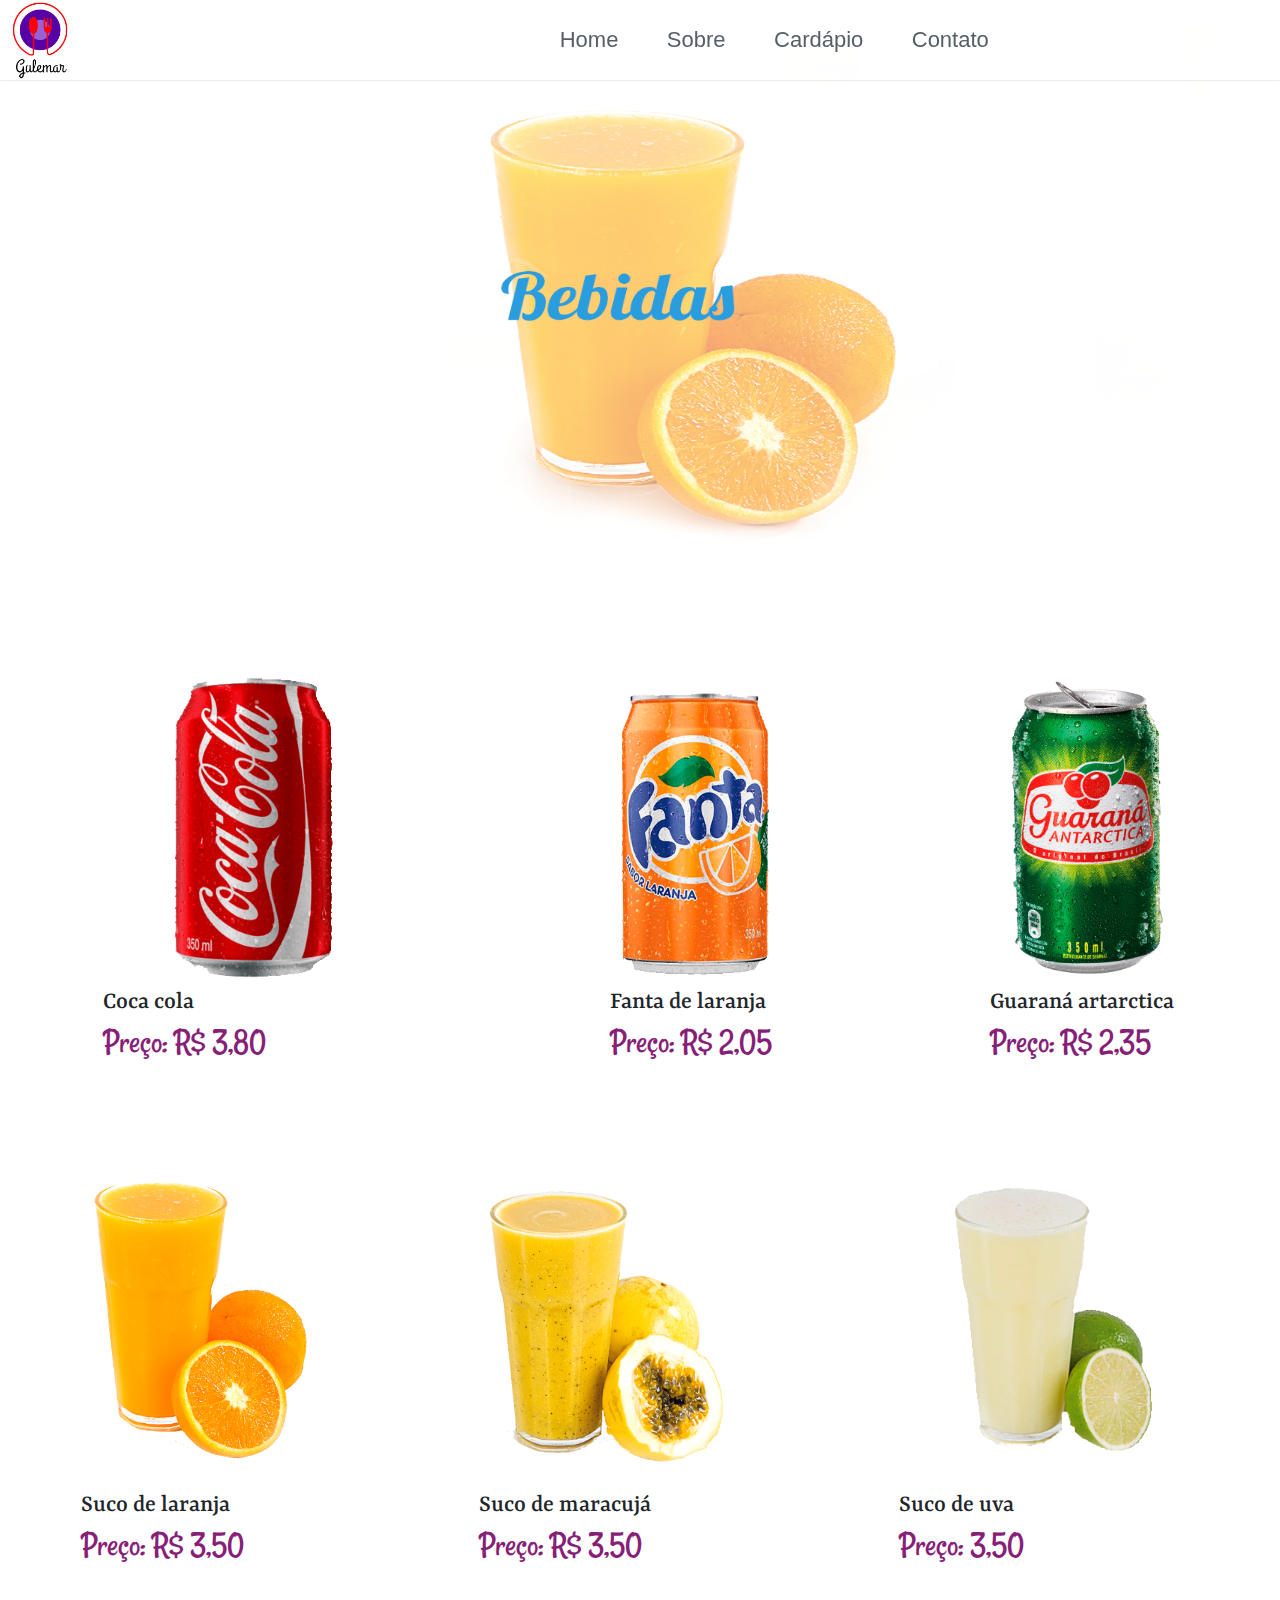
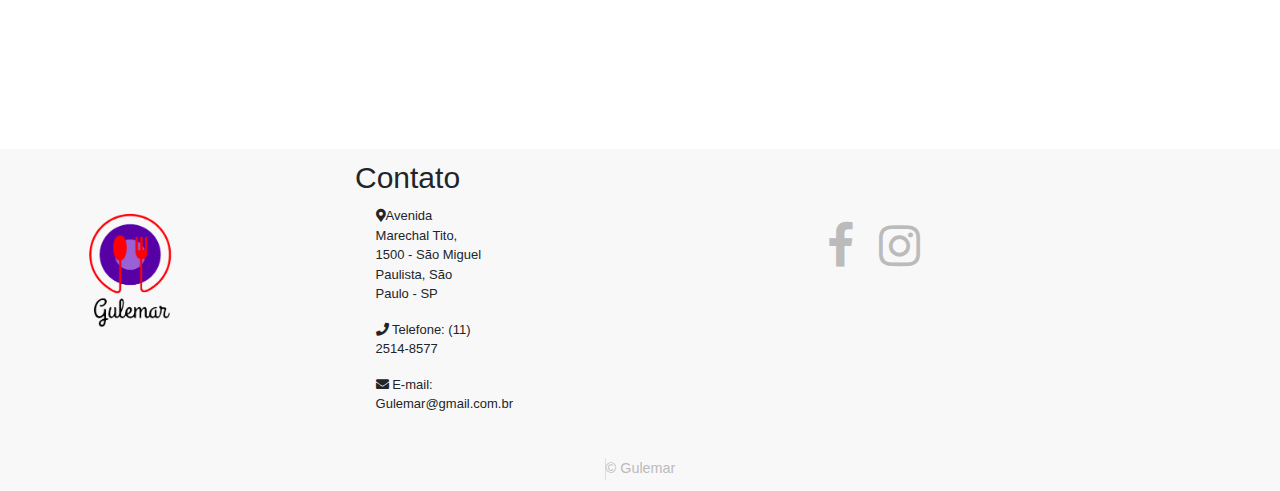
==== commit 66e258b5: "arrumando codigos do css" ====
--- a/cardapio-bebidas.html
+++ b/cardapio-bebidas.html
@@ -3,7 +3,6 @@
  <html lang="pt-BR">
 
     <head>
-        
         <title>Gulemar</title> 
         <meta charset="utf-8">
         <meta name="viewport" content="width=device-width, initial-scale=1.0">
@@ -11,19 +10,14 @@
         <meta name="description" charset="Gulemar ">
         <meta name="author" charset="Restaurante">
 		
-		<link href="css/estilo.css" rel="stylesheet" type="text/css">
-        <link href="css/style.css" rel="stylesheet" type="text/css">
-	
-		 <!-- CSS -->
+		<link rel="stylesheet" href="css/style.css">
+		<link rel="stylesheet" href="css/cardapio.css">
+
         <link rel="stylesheet" href="https://fonts.googleapis.com/css?family=Open+Sans:300,300i,400,600">
 		<link rel="stylesheet" href="https://maxcdn.bootstrapcdn.com/bootstrap/4.0.0/css/bootstrap.min.css" integrity="sha384-Gn5384xqQ1aoWXA+058RXPxPg6fy4IWvTNh0E263XmFcJlSAwiGgFAW/dAiS6JXm" crossorigin="anonymous">
         <link rel="stylesheet" href="https://use.fontawesome.com/releases/v5.0.6/css/all.css">
-		
-		<link href="css/animate.css" rel="stylesheet" type="text/css">
-        <link href="js/Banner.js" rel="stylesheet" type="text/css">
 		<link rel="stylesheet" href="https://cdnjs.cloudflare.com/ajax/libs/font-awesome/4.7.0/css/font-awesome.min.css">
 		<link href="https://fonts.googleapis.com/css?family=Merienda" rel="stylesheet">
-		
 		<link rel="stylesheet" href="https://fonts.googleapis.com/css?family=Open+Sans:300,300i,400,600">
 		<link rel="stylesheet" href="https://maxcdn.bootstrapcdn.com/bootstrap/4.0.0/css/bootstrap.min.css" integrity="sha384-Gn5384xqQ1aoWXA+058RXPxPg6fy4IWvTNh0E263XmFcJlSAwiGgFAW/dAiS6JXm" crossorigin="anonymous">
         <link rel="stylesheet" href="https://use.fontawesome.com/releases/v5.0.6/css/all.css">
@@ -31,12 +25,23 @@
         <link href="https://fonts.googleapis.com/css?family=Rasa" rel="stylesheet">
         <link href="https://fonts.googleapis.com/css?family=Rancho" rel="stylesheet">
 		
+		  <!-- Header -->
+		  <header id="header" class="skel-layers-fixed">
+			<div class="logo">
+				<img src="img/gulemarsem.png" alt="logo">
+		   </div>
+				<nav id="nav">
+					<ul>
+						<li><a href="#banner">Home</a></li>
+						<li><a href="#sobre">Sobre</a></li>
+						<li><a href="#cardapio">Cardápio</a></li>
+						<li><a href="#contato">Contato</a></li>
+					</ul>
+				</nav>
+		   </header>
 	
-    </head>
-	 
      <body>
     
-</div>
 		     <div class="be">
                 <img src="img/cardapio/bebidas/be-banne159r.png" alt="Banner">
              </div>
--- a/css/style.css
+++ b/css/style.css
@@ -55,7 +55,7 @@
 }
 
 #header nav  ul  li a:hover {
-							color: #629DD1;
+							color: #f50707;
 }
 
 #header nav  ul  li:first-child {
@@ -181,119 +181,6 @@
 					font-size: 3em;
 				}
 
-#header nav  ul  li .button {
-						line-height: 2.25em;
-						margin-bottom: 0;
-						padding: 0 1em;
-						position: relative;
-						top: -0.075em;
-						vertical-align: middle;
-}
-
-
-.button {
-    -webkit-transition-duration: 0.4s; 
-    transition-duration: 0.4s;
-}
-
-.button:hover {
-    color: white;
-    opacity:.5;
-}
-
-/* Butoes */
-.Monte button{
-    margin-left:780px; 
-    border-radius:70px;
-    background: #629DD1;  
-    display:block;
-    width:400px;  
-    height: 80px;
-    box-shadow: 0 10px 8px 0 rgba(0,0,0,0.2), 0 6px 20px 0 rgba(0,0,0,0.19);
-    padding-top: -10px;
-    margin-top: 60px;
-}
-
-.Monte button a{
-      font-size: 45px;
-      color:#F0F8FF;
-      text-decoration: none;
-}
-
-input[type=text], input[type=password] {
-    width: 100%;
-    padding: 10px 20px;
-    margin: 8px 0;
-    display: inline-block;
-    box-sizing: border-box;
-}
-
-button {
-    background-color: #629DD1;
-    color: #ffffff !important; 
-    border-radius: 10px;
-    border: 0;
-    cursor: pointer;
-    font-weight: 300;
-    text-transform: uppercase;
-    letter-spacing: 0.125em;
-    font-size: 0.9em;
-    width: 100px;
-    height: 50px;
-}
-
-.btnLogin button{
-    position: relative;
-    display: flex;
-    margin-top: -65px;
-    float: left;
-    margin-left: 85%;
-    width: 100px;
-    height: 50px;
-}
-
-.btnLogin button a{
-   font-size: 20px;
-   margin-top: -15px;
-   margin-left: 10px;
-}
-
-.btncadastro button{
-    position: relative;
-    display: flex;
-    margin-top: -65px;
-    float: left;
-    margin-left: 92%;
-    width: 125px;
-    height: 50px;
-}
-
-.btncadastro button a{
-   font-size: 20px;
-   margin-top: -15px;
-   margin-left: 10px;
-}
-
-.btnqresse{
-  margin-left: 15px;
-  width: 135px;
-}
-
-.btnqresse a{
-  font-size: 20px;    
-}
-
-button:hover {
-    opacity: 0.8;
-}
-
-.cancelbtn {
-    width: auto;
-    padding: 10px 18px;
-    margin-left: 80%;
-    background-color: #f44336;
-}
-
 .container {
     padding: 10px;
 }
@@ -340,23 +227,3 @@
     -webkit-animation: animatezoom 0.6s;
     animation: animatezoom 0.6s
 }
-
-@-webkit-keyframes animatezoom {
-    from {-webkit-transform: scale(0)} 
-    to {-webkit-transform: scale(1)}
-}
-    
-@keyframes animatezoom {
-    from {transform: scale(0)} 
-    to {transform: scale(1)}
-}
-
-@media screen and (max-width: 300px) {
-    span.psw {
-       display: block;
-       float: none;
-    }
-    .cancelbtn {
-       width: 100%;
-    }
-}--- a/css/cardapio.css
+++ b/css/cardapio.css
@@ -0,0 +1,442 @@
+@charset "utf-8";
+
+/* SOBREMESAS */
+.mesa img{
+    width: 1950px;
+    border-width: 15px;
+    max-width: 100%;
+    height: 755px;
+    margin-bottom:1px;
+}
+
+.mesa p{
+    width: 1950px;
+    position: absolute;
+    font-size: 85px;
+    color:#1874CD;
+    margin-left: 655px;
+    margin-top: 270px;
+    font-family: 'Lobster', cursive;
+}
+
+.sobremesa1{
+    display:flex;
+	justify-content:space-around;
+    margin-top: 70px;
+}
+
+.sobremesa1 img{
+    height: 300px;
+    width: 500px;
+    border-radius:20px;
+}
+
+.sobremesa1 h2{
+    font-size: 25px;
+    margin-top: 10px;
+    font-family: 'Rasa', serif;
+}
+
+.sobremesa1 h4{
+    font-size: 35px;
+    margin-top: 5px;
+    color: #871F78;
+    font-family: 'Rancho', cursive;
+}
+
+.sobremesa2{
+    display:flex;
+	justify-content:space-around;
+    margin-top: 80px;
+}
+
+.sobremesa2 img{
+    height: 300px;
+    width: 500px;
+    border-radius:20px;
+}
+
+.sobremesa2 h2{
+    font-size: 25px;
+    margin-top: 10px;
+    font-family: 'Rasa', serif;
+}
+
+.sobremesa2 h4{
+    font-size: 35px;
+    margin-top: 5px;
+    color: #871F78;
+    font-family: 'Rancho', cursive;
+}
+
+.sbs:hover {
+   transform: scale(1.1);
+}
+
+/* ---------- */
+
+/* LANCHES */
+.lan img{
+    width: 1950px;
+    border-width: 15px;
+    max-width: 100%;
+    margin-top: 22px;
+    margin-bottom:1px;
+    height:600px;
+}
+
+.lan p{
+    width: 1950px;
+    position: absolute;
+    font-size: 85px;
+    color:#1874CD;
+    margin-left: 785px;
+    margin-top: 250px;
+    font-family: 'Lobster', cursive;
+}
+
+.lanches1{
+    display:flex;
+	justify-content:space-around;
+    margin-top: 100px;
+}
+
+.lanches1 img{
+    height: 300px;
+    width: 500px;
+    border-radius:20px;
+    margin-top: 50px;
+}
+
+.lanches1 h2{
+    font-size: 25px;
+    margin-top: 10px;
+    font-family: 'Rasa', serif;
+}
+
+.lanches1 h4{
+    font-size: 35px;
+    margin-top: 5px;
+    color: #871F78;
+    font-family: 'Rancho', cursive;
+}
+
+.lanches2{
+    display:flex;
+	justify-content:space-around;
+    margin-top: 100px;
+}
+
+.lanches2 img{
+    height: 300px;
+    width: 500px;
+    border-radius:20px;
+}
+
+.lanches2 h2{
+    font-size: 25px;
+    margin-top: 10px;
+    font-family: 'Rasa', serif;
+}
+
+.lanches2 h4{
+    font-size: 35px;
+    margin-top: 5px;
+    color: #871F78;
+    font-family: 'Rancho', cursive;
+}
+
+.lacs:hover {
+   transform: scale(1.1);
+}
+
+/* ---------- */
+
+/* VEGETARIANOS */
+.vege img{
+	width: 1950px;
+    border-width: 15px;
+    max-width: 100%;
+    margin-top: 22px;
+    margin-bottom:1px;
+    height:600px;
+}
+ 
+.vege p{
+    width: 1950px;
+    position: absolute;
+    font-size: 85px;
+    color:#1874CD;
+    margin-left: 755px;
+    margin-top: 250px;
+    font-family: 'Lobster', cursive;
+}
+
+.vegetariano1{
+    display:flex;
+	justify-content:space-around;
+    margin-top: 100px;
+}
+
+.vegetariano1 img{
+    height: 300px;
+    border-radius:20px;
+}
+
+.vegetariano1 h2{
+    font-size: 25px;
+    margin-top: 10px;
+     font-family: 'Rasa', serif;
+}
+
+.vegetariano1 h4{
+    font-size: 35px;
+    margin-top: 5px;
+    color: #871F78;
+    font-family: 'Rancho', cursive;
+}
+
+.vegetariano2{
+    display:flex;
+	justify-content:space-around;
+    margin-top: 150px;
+}
+
+.vegetariano2 img{
+    height: 300px;
+    border-radius:20px;
+}
+
+.vegetariano2 h2{
+    font-size: 25px;
+    margin-top: 10px;
+    font-family: 'Rasa', serif;
+}
+
+.vegetariano2 h4{
+    font-size: 35px;
+    margin-top: 5px;
+    color: #871F78;
+    font-family: 'Rancho', cursive;
+}
+
+.vta:hover {
+   transform: scale(1.1);
+}
+
+/* ---------- */
+
+/* FITNESS */
+.fit img{
+    width: 1950px;
+    border-width: 15px;
+    max-width: 100%;
+    margin-top: 22px;
+    margin-bottom:1px;
+    height:600px;
+}
+
+.fit p{
+    width: 1950px;
+    position: absolute;
+    font-size: 85px;
+    color:#1874CD;
+    margin-left: 755px;
+    margin-top: 250px;
+    font-family: 'Lobster', cursive;
+}
+
+.fitness1{
+    display:flex;
+	justify-content:space-around;
+    margin-top: 100px;
+}
+
+.fitness1 img{
+    height: 300px;
+    width: 500px;
+    border-radius:20px;
+}
+
+.fitness1 h2{
+   font-size: 25px;
+   margin-top: 10px; 
+   font-family: 'Rasa', serif;
+}
+
+.fitness1 h4{
+    font-size: 35px;
+    margin-top: -5px;
+    color: #871F78;
+    font-family: 'Rancho', cursive;
+}
+
+.fitness2{
+    display:flex;
+	justify-content:space-around;
+    margin-top: 150px;
+}
+
+.fitness2 img{
+    height: 300px;
+    width: 500px;    
+    border-radius:20px;
+}
+
+.fitness2 h2{
+    font-size: 25px;
+    margin-top: 10px;
+    font-family: 'Rasa', serif;
+}
+
+.fitness2 h4{
+    font-size: 35px;
+    margin-top: 5px;
+    color: #871F78;
+    font-family: 'Rancho', cursive;
+}
+
+.fits:hover {
+   transform: scale(1.1);
+}
+
+/* ---------- */
+
+/* VEGANOS */
+.gano img{
+	width: 1950px;
+    border-width: 15px;
+    max-width: 100%;
+    margin-top: 22px;
+    margin-bottom:1px;
+    height:600px;
+}
+ 
+.gano p{
+    width: 1950px;
+    position: absolute;
+    font-size: 85px;
+    color:#1874CD;
+    margin-left: 755px;
+    margin-top: 250px;
+    font-family: 'Lobster', cursive;
+}
+
+.vegano1{
+    display:flex;
+	justify-content:space-around;
+    margin-top: 100px;
+}
+
+.vegano1 img{
+    height: 300px;
+    width: 500px;
+    border-radius:20px;
+}
+
+.vegano1 h2{
+    font-size: 25px;
+    margin-top: 10px;
+    font-family: 'Rasa', serif;
+}
+
+.vegano1 h4{
+    font-size: 35px;
+    margin-top: 5px;
+    color: #871F78;
+    font-family: 'Rancho', cursive;
+}
+
+.vegano2{
+    display:flex;
+	justify-content:space-around;
+    margin-top: 150px;
+}
+
+.vegano2 img{
+    height: 300px;
+    border-radius:20px;
+}
+
+.vegano2 h2{
+    font-size: 25px;
+    margin-top: 10px;
+}
+
+.vegano2 h4{
+    font-size: 35px;
+    margin-top: 5px;
+    color: #871F78;
+    font-family: 'Rancho', cursive;
+}
+
+.vga:hover {
+   transform: scale(1.1);
+}
+
+/* ---------- */
+
+/* BEBIDAS */
+.be img{
+    width: 1950px;
+    border-width: 15px;
+    max-width: 100%;
+    margin-top: 22px;
+    margin-bottom:1px;
+    height:600px;
+}
+
+
+.bebidas1{
+    display:flex;
+	justify-content:space-around;
+    margin-top: 55px;
+}
+
+.bebidas1 img{
+    height: 300px;
+    border-radius:20px;
+}
+
+.bebidas1 h2{
+    font-size: 25px;
+    margin-top: 10px;
+    font-family: 'Rasa', serif;
+}
+
+.bebidas1 h4{
+    font-size: 35px;
+    margin-top: -5px;
+    color: #871F78;
+    font-family: 'Rancho', cursive;
+}
+
+.bebidas2{
+    display:flex;
+	justify-content:space-around;
+    margin-top: 100px;
+}
+
+.bebidas2 img{
+    height: 300px;
+    border-radius:20px;
+}
+
+.bebidas2 h2{
+    font-size: 25px;
+    margin-top: 20px;
+    font-family: 'Rasa', serif;
+}
+
+.bebidas2 h4{
+    font-size: 35px;
+    margin-top: -5px;
+    color: #871F78;
+    font-family: 'Rancho', cursive;
+}
+
+.bbd:hover {
+   transform: scale(1.1);
+}
+
+/* ---------- */
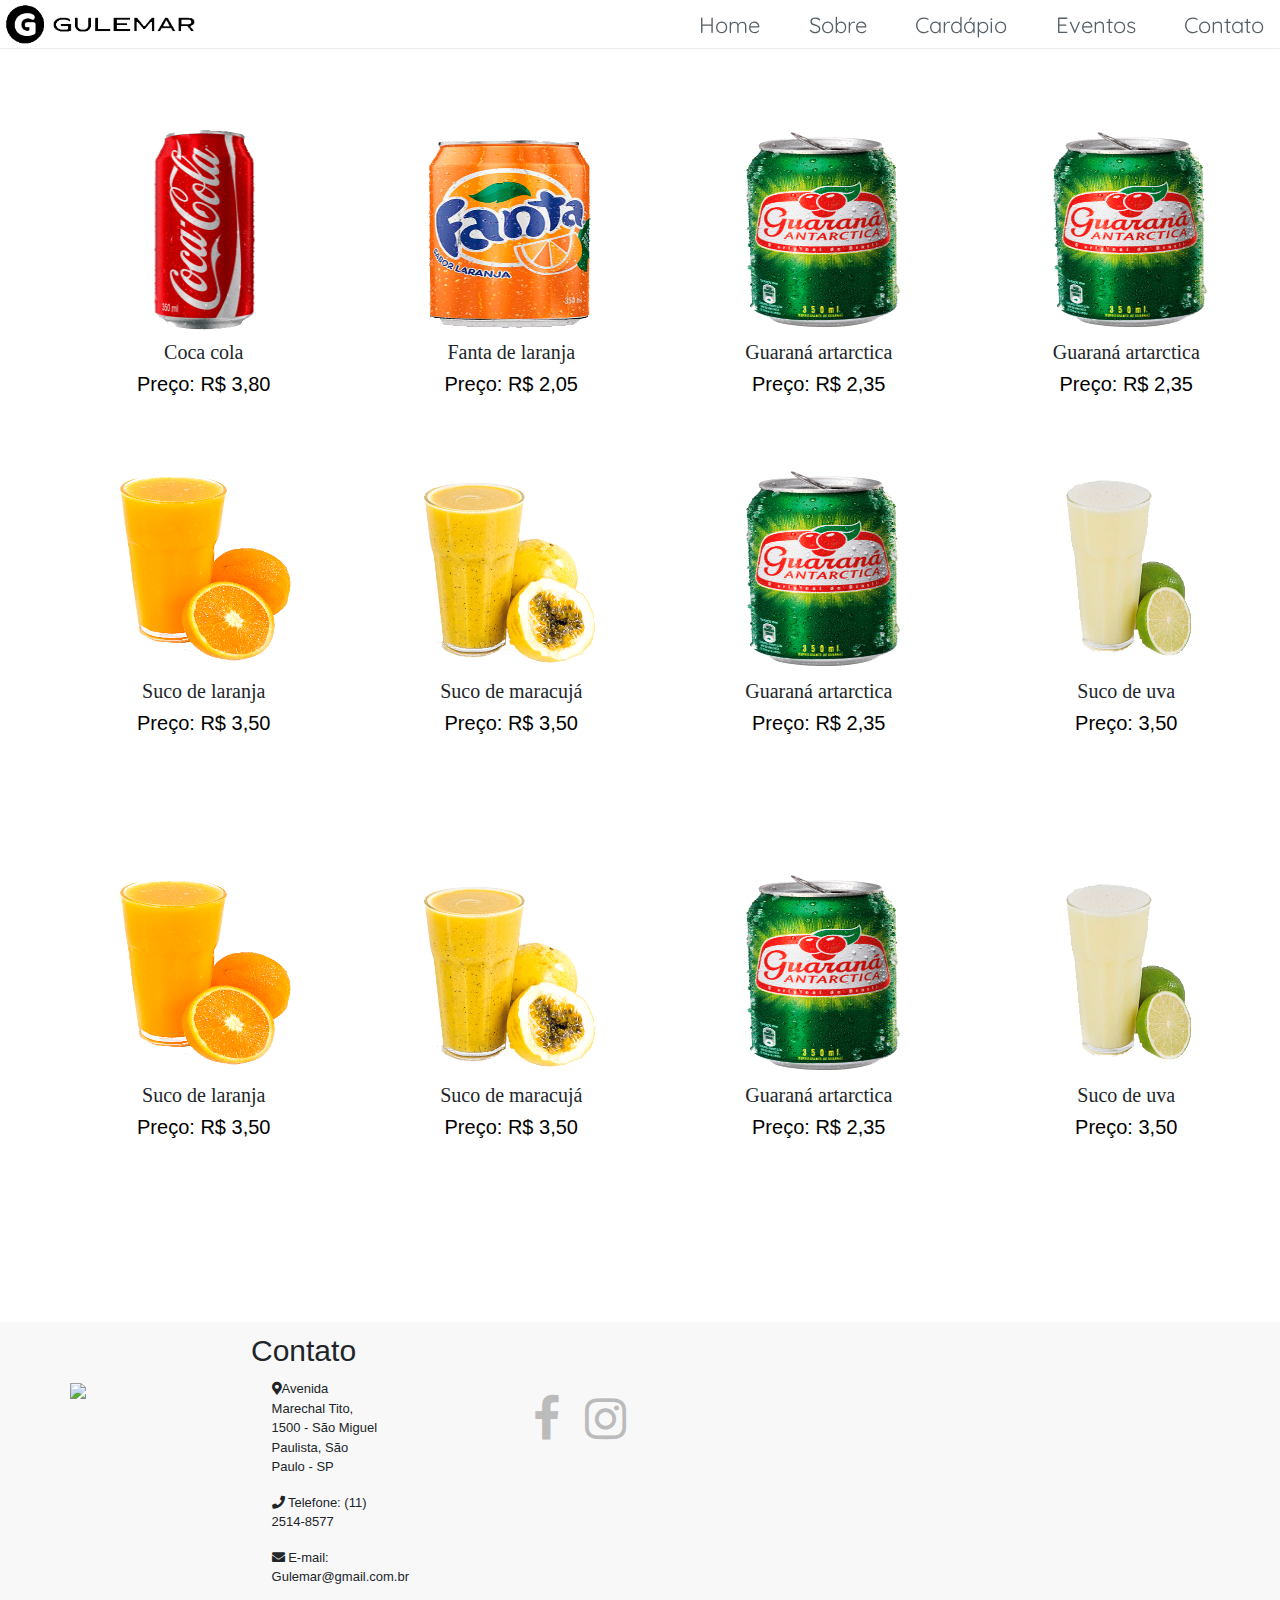
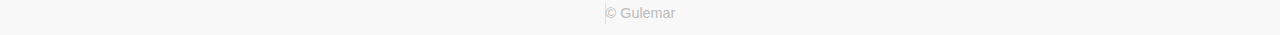
==== commit d0799f09: "organizando cardapios" ====
--- a/cardapio-bebidas.html
+++ b/cardapio-bebidas.html
@@ -25,27 +25,22 @@
         <link href="https://fonts.googleapis.com/css?family=Rasa" rel="stylesheet">
         <link href="https://fonts.googleapis.com/css?family=Rancho" rel="stylesheet">
 		
-		  <!-- Header -->
-		  <header id="header" class="skel-layers-fixed">
+		<!-- Header -->
+		<header id="header" class="skel-layers-fixed">
 			<div class="logo">
-				<img src="img/gulemarsem.png" alt="logo">
+				<img src="img/logo.png" alt="logo">
 		   </div>
 				<nav id="nav">
 					<ul>
-						<li><a href="#banner">Home</a></li>
+						<li><a href="index.html">Home</a></li>
 						<li><a href="#sobre">Sobre</a></li>
 						<li><a href="#cardapio">Cardápio</a></li>
+						<li><a href="#eventos">Eventos</a></li>
 						<li><a href="#contato">Contato</a></li>
 					</ul>
 				</nav>
 		   </header>
-	
      <body>
-    
-		     <div class="be">
-                <img src="img/cardapio/bebidas/be-banne159r.png" alt="Banner">
-             </div>
-         
 		    <section class="bebidas1">
                 <article>
                     <img  class="bbd" src="img/cardapio/bebidas/be-coca-cola.png" alt="coca-cola">
@@ -64,6 +59,12 @@
                     <h2>Guaraná artarctica</h2>
                     <h4>Preço: R$ 2,35</h4>
                 </article>
+
+				<article>
+                    <img class="bbd" src="img/cardapio/bebidas/be-guarana-artarctica.png" alt="guarana-artarctica">
+                    <h2>Guaraná artarctica</h2>
+                    <h4>Preço: R$ 2,35</h4>
+                </article>
 		 </section> 
          
 		<section class="bebidas2">
@@ -78,13 +79,44 @@
 				<h2>Suco de maracujá</h2>
 				<h4>Preço: R$ 3,50</h4>
 			</article>
+
+			<article>
+				<img class="bbd" src="img/cardapio/bebidas/be-guarana-artarctica.png" alt="guarana-artarctica">
+				<h2>Guaraná artarctica</h2>
+				<h4>Preço: R$ 2,35</h4>
+			</article>
 		 
 			<article>
 				<img class="bbd" src="img/cardapio/bebidas/be-suco-de-limao.png" alt="suco-de-uva">
 				<h2>Suco de uva</h2>
 				<h4>Preço:  3,50</h4>
 			</article>
-      
+		 </section>
+
+		 <section class="bebidas3">
+		    <article>
+				<img class="bbd" src="img//cardapio/bebidas/be-suco-de-laranja.png" alt="suco-de-laranja">
+				<h2>Suco de laranja</h2>
+				<h4>Preço: R$ 3,50</h4>
+			</article>
+		 
+		 <article>
+				<img class="bbd" src="img//cardapio/bebidas/be-suco-de-maracuja.png" alt="suco-de-maracuja">
+				<h2>Suco de maracujá</h2>
+				<h4>Preço: R$ 3,50</h4>
+			</article>
+
+			<article>
+				<img class="bbd" src="img/cardapio/bebidas/be-guarana-artarctica.png" alt="guarana-artarctica">
+				<h2>Guaraná artarctica</h2>
+				<h4>Preço: R$ 2,35</h4>
+			</article>
+		 
+			<article>
+				<img class="bbd" src="img/cardapio/bebidas/be-suco-de-limao.png" alt="suco-de-uva">
+				<h2>Suco de uva</h2>
+				<h4>Preço:  3,50</h4>
+			</article>
 		 </section>
     
    		<!-- Footer -->
--- a/css/style.css
+++ b/css/style.css
@@ -1,4 +1,6 @@
 @charset "utf-8";
+
+@import url('https://fonts.googleapis.com/css2?family=Quicksand:wght@500&display=swap');
 
 /* Header */
 
@@ -7,10 +9,10 @@
 }
 
 #header {
-		background: rgba(255, 255, 255, 0.5);
+		background: #ffffff;
 		color: #555f66;
 		cursor: default;
-		height: 5em;
+		height: 3em;
 		left: 0;
 		line-height: 5em;
 		position: fixed;
@@ -24,8 +26,8 @@
 			height: inherit;
 			line-height: inherit;
 			position: absolute;
-			right: 3.2em;
-			top: 0;
+			right: -14em;
+			top: -15px;
 			vertical-align: middle;
 }
 
@@ -52,10 +54,11 @@
 						color: #555f66;
 						display: inline-block;
 						text-decoration: none;
+						font-family: 'Quicksand', sans-serif;
 }
 
 #header nav  ul  li a:hover {
-							color: #f50707;
+							color: #c07c2f;
 }
 
 #header nav  ul  li:first-child {
@@ -75,7 +78,8 @@
 }
 
 .logo img{
-     max-width: 80px;
+     max-width: 200px;
+	 padding-bottom: 30px;
 }
 
 /* Footer */
@@ -102,7 +106,7 @@
 		#footer .copyright {
 			color: #bbb;
 			font-size: 0.9em;
-			margin: 2em 0 0 0;
+			margin: 0em 0 0 0;
 			padding: 0;
 			text-align: center;
 		}
@@ -164,7 +168,7 @@
 
 		ul.icons {
             padding-left: 0;
-            margin-left: 10px;
+            margin-left: -180px;
             margin-top: 50px
 		}
 
@@ -227,3 +231,9 @@
     -webkit-animation: animatezoom 0.6s;
     animation: animatezoom 0.6s
 }
+
+.mapa {
+	padding-top: 240px;
+	margin-left: 800px;
+    margin-top: -45%; 
+}--- a/css/cardapio.css
+++ b/css/cardapio.css
@@ -1,442 +1,516 @@
 @charset "utf-8";
 
 /* SOBREMESAS */
-.mesa img{
-    width: 1950px;
-    border-width: 15px;
-    max-width: 100%;
-    height: 755px;
-    margin-bottom:1px;
-}
-
-.mesa p{
-    width: 1950px;
-    position: absolute;
-    font-size: 85px;
-    color:#1874CD;
-    margin-left: 655px;
-    margin-top: 270px;
-    font-family: 'Lobster', cursive;
-}
-
 .sobremesa1{
     display:flex;
 	justify-content:space-around;
-    margin-top: 70px;
+    padding: 130px 0px 0px 50px
 }
 
 .sobremesa1 img{
-    height: 300px;
-    width: 500px;
-    border-radius:20px;
+    width: 230px;
+    height: 190px;
+    border-radius: 20px;
 }
 
 .sobremesa1 h2{
-    font-size: 25px;
-    margin-top: 10px;
-    font-family: 'Rasa', serif;
+    font-size: 20px;
+    margin-top: 10px;
+    text-align: center;
+    font-family: 'Rasa, serif';
 }
 
 .sobremesa1 h4{
-    font-size: 35px;
-    margin-top: 5px;
-    color: #871F78;
-    font-family: 'Rancho', cursive;
+    font-size: 20px;
+    text-align: center;
+    margin-top: 5px;
+    color: #000000;
 }
 
 .sobremesa2{
     display:flex;
 	justify-content:space-around;
-    margin-top: 80px;
+    padding: 65px 0px 0px 50px
 }
 
 .sobremesa2 img{
-    height: 300px;
-    width: 500px;
-    border-radius:20px;
+    width: 230px;
+    height: 190px;
+    border-radius: 20px;
 }
 
 .sobremesa2 h2{
-    font-size: 25px;
-    margin-top: 10px;
-    font-family: 'Rasa', serif;
+    font-size: 20px;
+    margin-top: 10px;
+    text-align: center;
+    font-family: 'Rasa, serif';
 }
 
 .sobremesa2 h4{
-    font-size: 35px;
-    margin-top: 5px;
-    color: #871F78;
-    font-family: 'Rancho', cursive;
+    font-size: 20px;
+    text-align: center;
+    margin-top: 5px;
+    color: #000000;
 }
 
 .sbs:hover {
    transform: scale(1.1);
 }
 
+.sobremesa3{
+    display:flex;
+	justify-content:space-around;
+    padding: 130px 0px 0px 50px
+}
+
+.sobremesa3 img{
+    width: 230px;
+    height: 190px;
+    border-radius: 20px;
+}
+
+.sobremesa3 h2{
+    font-size: 20px;
+    margin-top: 10px;
+    text-align: center;
+    font-family: 'Rasa, serif';
+}
+
+.sobremesa3 h4{
+    font-size: 20px;
+    text-align: center;
+    margin-top: 5px;
+    color: #000000;
+}
+
 /* ---------- */
 
 /* LANCHES */
-.lan img{
-    width: 1950px;
-    border-width: 15px;
-    max-width: 100%;
-    margin-top: 22px;
-    margin-bottom:1px;
-    height:600px;
-}
-
-.lan p{
-    width: 1950px;
-    position: absolute;
-    font-size: 85px;
-    color:#1874CD;
-    margin-left: 785px;
-    margin-top: 250px;
-    font-family: 'Lobster', cursive;
-}
 
 .lanches1{
     display:flex;
 	justify-content:space-around;
-    margin-top: 100px;
+    padding: 130px 0px 0px 50px
 }
 
 .lanches1 img{
-    height: 300px;
-    width: 500px;
-    border-radius:20px;
-    margin-top: 50px;
+    width: 230px;
+    height: 190px;
+    border-radius: 20px;
 }
 
 .lanches1 h2{
-    font-size: 25px;
-    margin-top: 10px;
-    font-family: 'Rasa', serif;
+    font-size: 20px;
+    margin-top: 10px;
+    text-align: center;
+    font-family: 'Rasa, serif';
 }
 
 .lanches1 h4{
-    font-size: 35px;
-    margin-top: 5px;
-    color: #871F78;
-    font-family: 'Rancho', cursive;
+    font-size: 20px;
+    text-align: center;
+    margin-top: 5px;
+    color: #000000;
 }
 
 .lanches2{
     display:flex;
 	justify-content:space-around;
-    margin-top: 100px;
+    padding: 65px 0px 0px 50px
 }
 
 .lanches2 img{
-    height: 300px;
-    width: 500px;
-    border-radius:20px;
+    width: 230px;
+    height: 190px;
+    border-radius: 20px;
 }
 
 .lanches2 h2{
-    font-size: 25px;
-    margin-top: 10px;
-    font-family: 'Rasa', serif;
+    font-size: 20px;
+    margin-top: 10px;
+    text-align: center;
+    font-family: 'Rasa, serif';
 }
 
 .lanches2 h4{
-    font-size: 35px;
-    margin-top: 5px;
-    color: #871F78;
-    font-family: 'Rancho', cursive;
+    font-size: 20px;
+    text-align: center;
+    margin-top: 5px;
+    color: #000000;
 }
 
 .lacs:hover {
    transform: scale(1.1);
 }
 
+.lanches3{
+    display:flex;
+	justify-content:space-around;
+    padding: 130px 0px 0px 50px
+}
+
+.lanches3 img{
+    width: 230px;
+    height: 190px;
+    border-radius: 20px;
+}
+
+.lanches3 h2{
+    font-size: 20px;
+    margin-top: 10px;
+    text-align: center;
+    font-family: 'Rasa, serif';
+}
+
+.lanches3 h4{
+    font-size: 20px;
+    text-align: center;
+    margin-top: 5px;
+    color: #000000;
+}
+
+
 /* ---------- */
 
 /* VEGETARIANOS */
-.vege img{
-	width: 1950px;
-    border-width: 15px;
-    max-width: 100%;
-    margin-top: 22px;
-    margin-bottom:1px;
-    height:600px;
-}
- 
-.vege p{
-    width: 1950px;
-    position: absolute;
-    font-size: 85px;
-    color:#1874CD;
-    margin-left: 755px;
-    margin-top: 250px;
-    font-family: 'Lobster', cursive;
-}
-
 .vegetariano1{
     display:flex;
 	justify-content:space-around;
-    margin-top: 100px;
+    padding: 130px 0px 0px 50px
 }
 
 .vegetariano1 img{
-    height: 300px;
-    border-radius:20px;
+    width: 230px;
+    height: 190px;
+    border-radius: 20px;
 }
 
 .vegetariano1 h2{
-    font-size: 25px;
-    margin-top: 10px;
-     font-family: 'Rasa', serif;
+    font-size: 20px;
+    margin-top: 10px;
+    text-align: center;
+    font-family: 'Rasa, serif';
 }
 
 .vegetariano1 h4{
-    font-size: 35px;
-    margin-top: 5px;
-    color: #871F78;
-    font-family: 'Rancho', cursive;
+    font-size: 20px;
+    text-align: center;
+    margin-top: 5px;
+    color: #000000;
 }
 
 .vegetariano2{
     display:flex;
 	justify-content:space-around;
-    margin-top: 150px;
+    padding: 65px 0px 0px 50px
 }
 
 .vegetariano2 img{
-    height: 300px;
-    border-radius:20px;
+    width: 230px;
+    height: 190px;
+    border-radius: 20px;
 }
 
 .vegetariano2 h2{
-    font-size: 25px;
-    margin-top: 10px;
-    font-family: 'Rasa', serif;
+    font-size: 20px;
+    margin-top: 10px;
+    text-align: center;
+    font-family: 'Rasa, serif';
 }
 
 .vegetariano2 h4{
-    font-size: 35px;
-    margin-top: 5px;
-    color: #871F78;
-    font-family: 'Rancho', cursive;
+    font-size: 20px;
+    text-align: center;
+    margin-top: 5px;
+    color: #000000;
 }
 
 .vta:hover {
    transform: scale(1.1);
 }
 
+.vegetariano3{
+    display:flex;
+	justify-content:space-around;
+    padding: 130px 0px 0px 50px
+}
+
+.vegetariano3 img{
+    width: 230px;
+    height: 190px;
+    border-radius: 20px;
+}
+
+.vegetariano3 h2{
+    font-size: 20px;
+    margin-top: 10px;
+    text-align: center;
+    font-family: 'Rasa, serif';
+}
+
+.vegetariano3 h4{
+    font-size: 20px;
+    text-align: center;
+    margin-top: 5px;
+    color: #000000;
+}
+
+
 /* ---------- */
 
 /* FITNESS */
-.fit img{
-    width: 1950px;
-    border-width: 15px;
-    max-width: 100%;
-    margin-top: 22px;
-    margin-bottom:1px;
-    height:600px;
-}
-
-.fit p{
-    width: 1950px;
-    position: absolute;
-    font-size: 85px;
-    color:#1874CD;
-    margin-left: 755px;
-    margin-top: 250px;
-    font-family: 'Lobster', cursive;
-}
-
 .fitness1{
     display:flex;
 	justify-content:space-around;
-    margin-top: 100px;
+    padding: 130px 0px 0px 50px
 }
 
 .fitness1 img{
-    height: 300px;
-    width: 500px;
-    border-radius:20px;
+    width: 230px;
+    height: 190px;
+    border-radius: 20px;
 }
 
 .fitness1 h2{
-   font-size: 25px;
-   margin-top: 10px; 
-   font-family: 'Rasa', serif;
+    font-size: 20px;
+    margin-top: 10px;
+    text-align: center;
+    font-family: 'Rasa, serif';
 }
 
 .fitness1 h4{
-    font-size: 35px;
-    margin-top: -5px;
-    color: #871F78;
-    font-family: 'Rancho', cursive;
+    font-size: 20px;
+    text-align: center;
+    margin-top: 5px;
+    color: #000000;
 }
 
 .fitness2{
     display:flex;
 	justify-content:space-around;
-    margin-top: 150px;
+    padding: 65px 0px 0px 50px
 }
 
 .fitness2 img{
-    height: 300px;
-    width: 500px;    
-    border-radius:20px;
+    width: 230px;
+    height: 190px;
+    border-radius: 20px;
 }
 
 .fitness2 h2{
-    font-size: 25px;
-    margin-top: 10px;
-    font-family: 'Rasa', serif;
+    font-size: 20px;
+    margin-top: 10px;
+    text-align: center;
+    font-family: 'Rasa, serif';
 }
 
 .fitness2 h4{
-    font-size: 35px;
-    margin-top: 5px;
-    color: #871F78;
-    font-family: 'Rancho', cursive;
+    font-size: 20px;
+    text-align: center;
+    margin-top: 5px;
+    color: #000000;
 }
 
 .fits:hover {
    transform: scale(1.1);
 }
 
+.fitness3{
+    display:flex;
+	justify-content:space-around;
+    padding: 130px 0px 0px 50px
+}
+
+.fitness3 img{
+    width: 230px;
+    height: 190px;
+    border-radius: 20px;
+}
+
+.fitness3 h2{
+    font-size: 20px;
+    margin-top: 10px;
+    text-align: center;
+    font-family: 'Rasa, serif';
+}
+
+.fitness3 h4{
+    font-size: 20px;
+    text-align: center;
+    margin-top: 5px;
+    color: #000000;
+}
+
 /* ---------- */
 
 /* VEGANOS */
-.gano img{
-	width: 1950px;
-    border-width: 15px;
-    max-width: 100%;
-    margin-top: 22px;
-    margin-bottom:1px;
-    height:600px;
-}
- 
-.gano p{
-    width: 1950px;
-    position: absolute;
-    font-size: 85px;
-    color:#1874CD;
-    margin-left: 755px;
-    margin-top: 250px;
-    font-family: 'Lobster', cursive;
-}
-
 .vegano1{
     display:flex;
 	justify-content:space-around;
-    margin-top: 100px;
+    padding: 130px 0px 0px 50px
 }
 
 .vegano1 img{
-    height: 300px;
-    width: 500px;
-    border-radius:20px;
+    width: 230px;
+    height: 190px;
+    border-radius: 20px;
 }
 
 .vegano1 h2{
-    font-size: 25px;
-    margin-top: 10px;
-    font-family: 'Rasa', serif;
+    font-size: 20px;
+    margin-top: 10px;
+    text-align: center;
+    font-family: 'Rasa, serif';
 }
 
 .vegano1 h4{
-    font-size: 35px;
-    margin-top: 5px;
-    color: #871F78;
-    font-family: 'Rancho', cursive;
+    font-size: 20px;
+    text-align: center;
+    margin-top: 5px;
+    color: #000000;
 }
 
 .vegano2{
     display:flex;
 	justify-content:space-around;
-    margin-top: 150px;
+    padding: 65px 0px 0px 50px
 }
 
 .vegano2 img{
-    height: 300px;
-    border-radius:20px;
+    width: 230px;
+    height: 190px;
+    border-radius: 20px;
 }
 
 .vegano2 h2{
-    font-size: 25px;
-    margin-top: 10px;
+    font-size: 20px;
+    margin-top: 10px;
+    text-align: center;
+    font-family: 'Rasa, serif';
 }
 
 .vegano2 h4{
-    font-size: 35px;
-    margin-top: 5px;
-    color: #871F78;
-    font-family: 'Rancho', cursive;
+    font-size: 20px;
+    text-align: center;
+    margin-top: 5px;
+    color: #000000;
 }
 
 .vga:hover {
    transform: scale(1.1);
 }
 
+.vegano3{
+    display:flex;
+	justify-content:space-around;
+    padding: 130px 0px 0px 50px
+}
+
+.vegano3 img{
+    width: 230px;
+    height: 190px;
+    border-radius: 20px;
+}
+
+.vegano3 h2{
+    font-size: 20px;
+    margin-top: 10px;
+    text-align: center;
+    font-family: 'Rasa, serif';
+}
+
+.vegano3 h4{
+    font-size: 20px;
+    text-align: center;
+    margin-top: 5px;
+    color: #000000;
+}
+
+
 /* ---------- */
 
 /* BEBIDAS */
-.be img{
-    width: 1950px;
-    border-width: 15px;
-    max-width: 100%;
-    margin-top: 22px;
-    margin-bottom:1px;
-    height:600px;
-}
-
-
 .bebidas1{
     display:flex;
 	justify-content:space-around;
-    margin-top: 55px;
+    padding: 130px 0px 0px 50px
 }
 
 .bebidas1 img{
-    height: 300px;
-    border-radius:20px;
+    width: 190px;
+    height: 200px;
+    border-radius: 20px;
 }
 
 .bebidas1 h2{
-    font-size: 25px;
-    margin-top: 10px;
-    font-family: 'Rasa', serif;
+    font-size: 20px;
+    margin-top: 10px;
+    text-align: center;
+    font-family: 'Rasa, serif';
 }
 
 .bebidas1 h4{
-    font-size: 35px;
-    margin-top: -5px;
-    color: #871F78;
-    font-family: 'Rancho', cursive;
+    font-size: 20px;
+    text-align: center;
+    margin-top: 5px;
+    color: #000000;
 }
 
 .bebidas2{
     display:flex;
 	justify-content:space-around;
-    margin-top: 100px;
+    padding: 65px 0px 0px 50px
 }
 
 .bebidas2 img{
-    height: 300px;
-    border-radius:20px;
+    width: 190px;
+    height: 200px;
+    border-radius: 20px;
 }
 
 .bebidas2 h2{
-    font-size: 25px;
-    margin-top: 20px;
-    font-family: 'Rasa', serif;
+    font-size: 20px;
+    margin-top: 10px;
+    text-align: center;
+    font-family: 'Rasa, serif';
 }
 
 .bebidas2 h4{
-    font-size: 35px;
-    margin-top: -5px;
-    color: #871F78;
-    font-family: 'Rancho', cursive;
+    font-size: 20px;
+    text-align: center;
+    margin-top: 5px;
+    color: #000000;
 }
 
 .bbd:hover {
    transform: scale(1.1);
 }
 
+.bebidas3{
+    display:flex;
+	justify-content:space-around;
+    padding: 130px 0px 0px 50px
+}
+
+.bebidas3 img{
+    width: 190px;
+    height: 200px;
+    border-radius: 20px;
+}
+
+.bebidas3 h2{
+    font-size: 20px;
+    margin-top: 10px;
+    text-align: center;
+    font-family: 'Rasa, serif';
+}
+
+.bebidas3 h4{
+    font-size: 20px;
+    text-align: center;
+    margin-top: 5px;
+    color: #000000;
+}
+
+
 /* ---------- */
